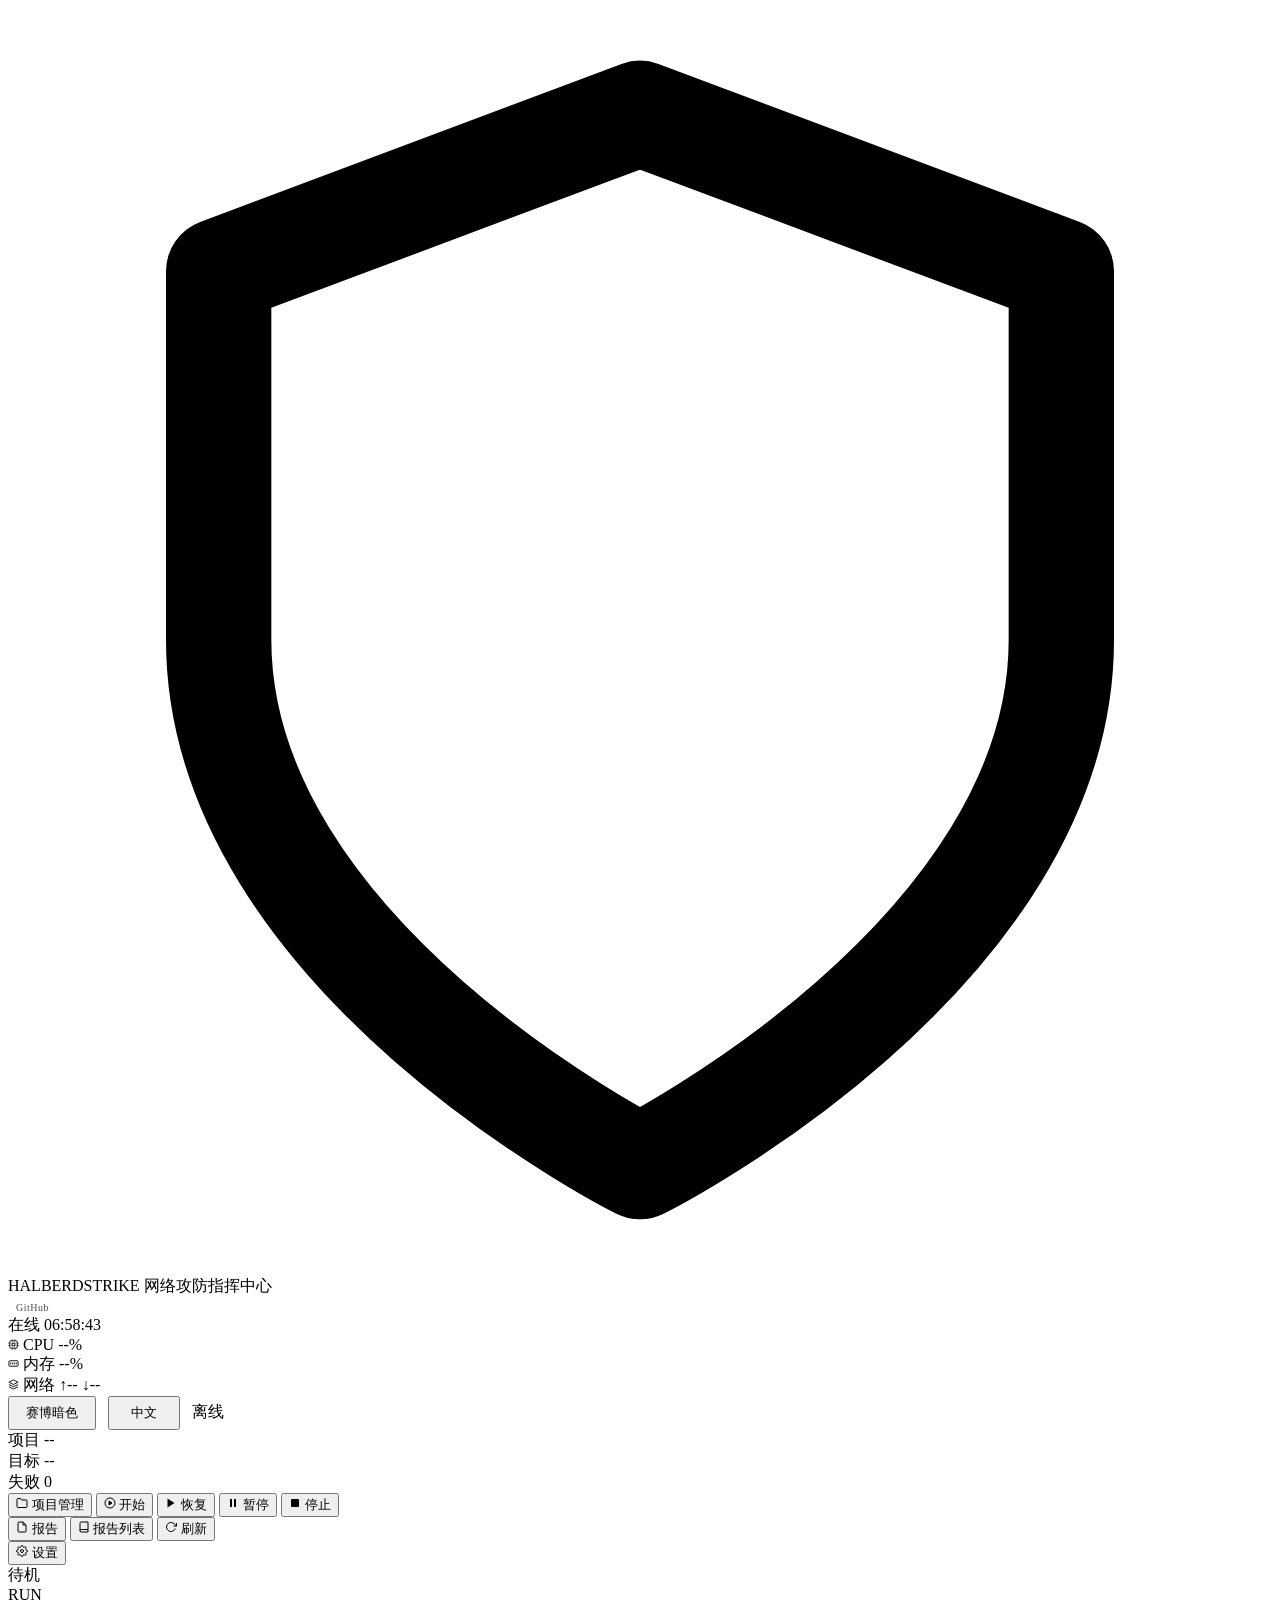
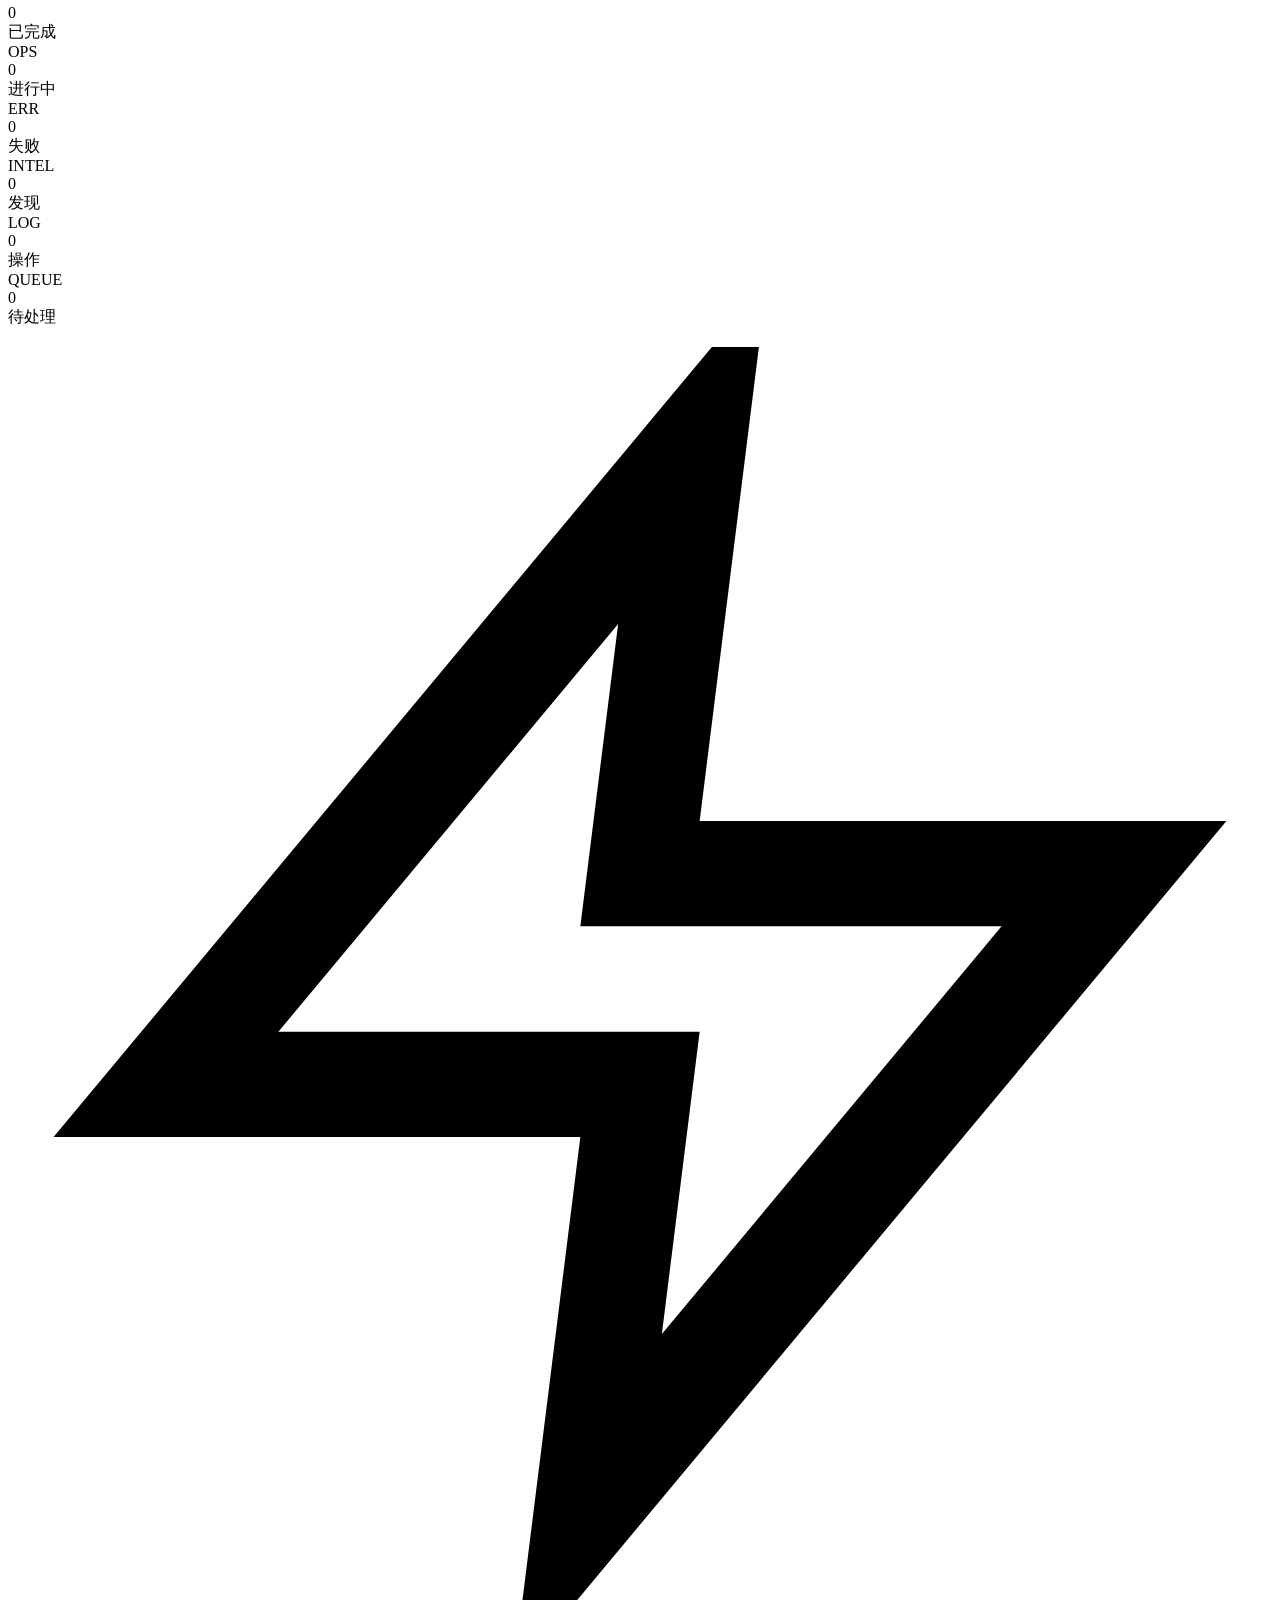
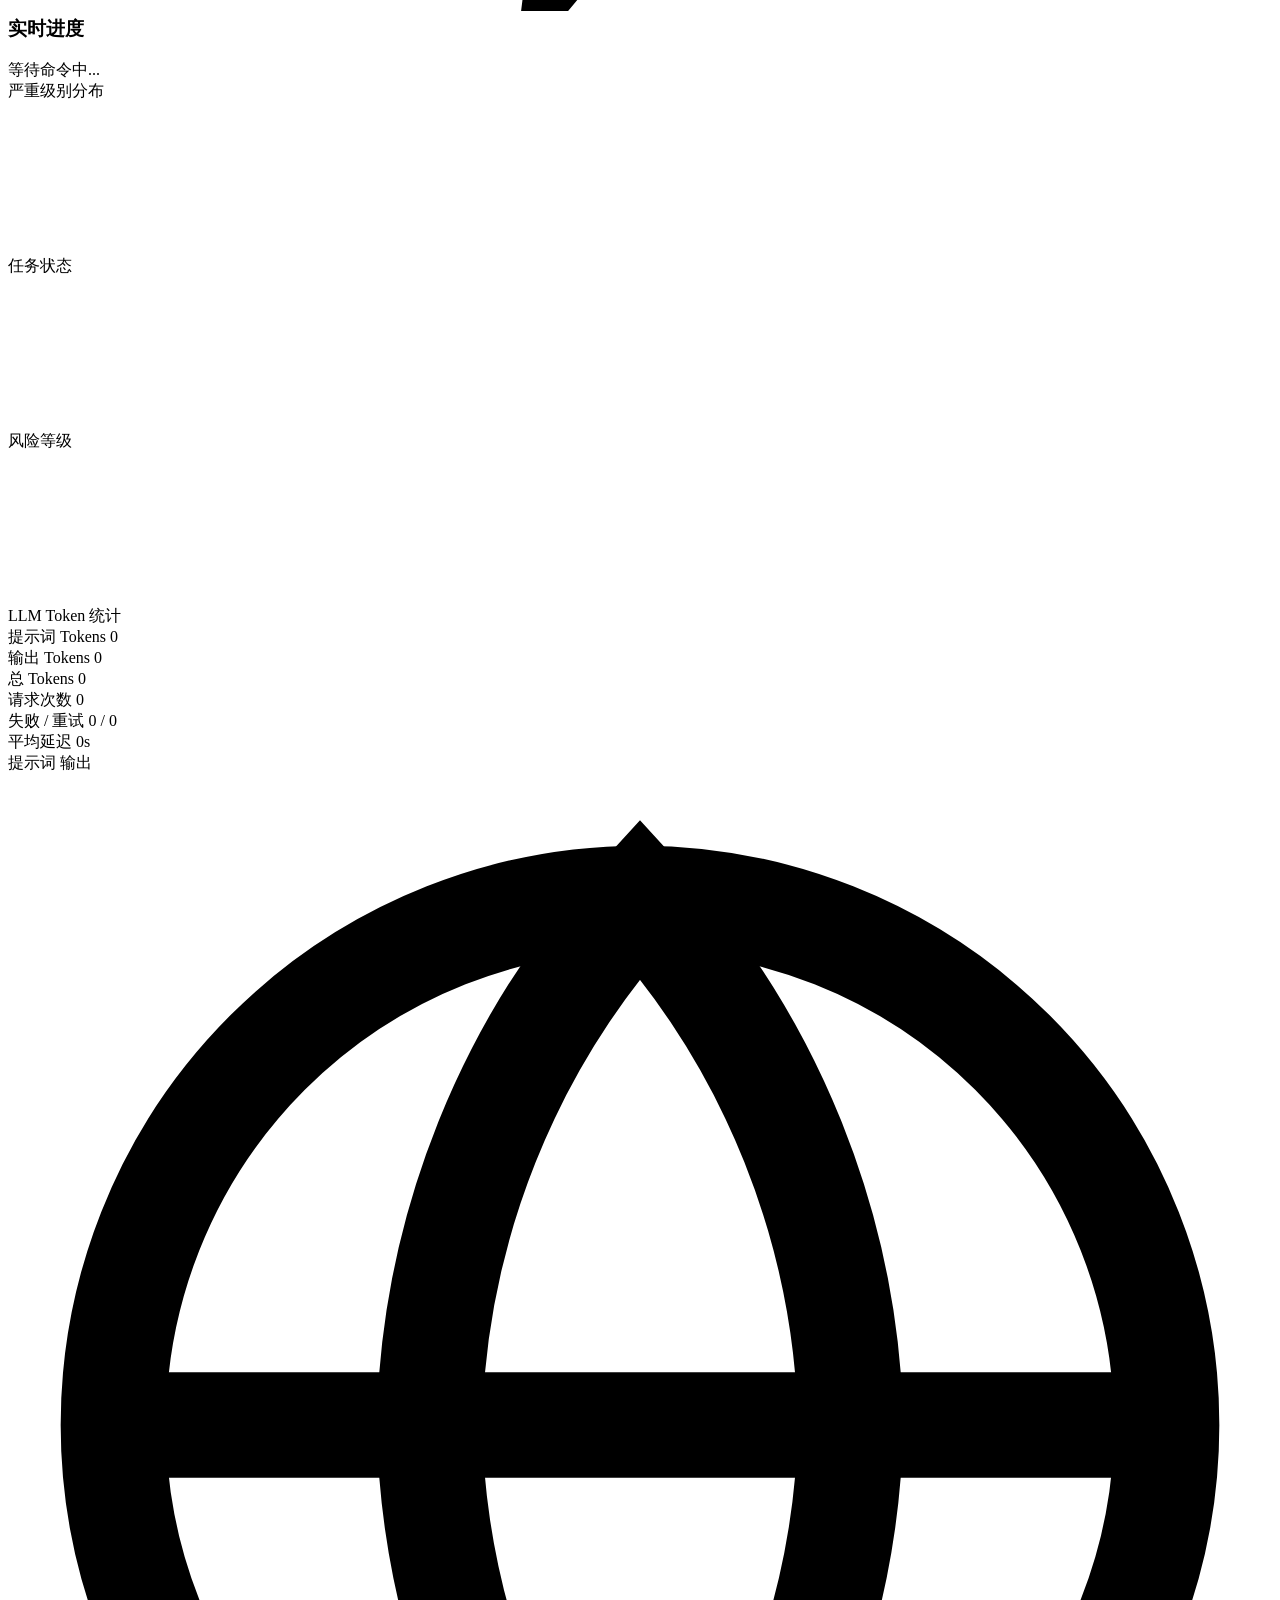
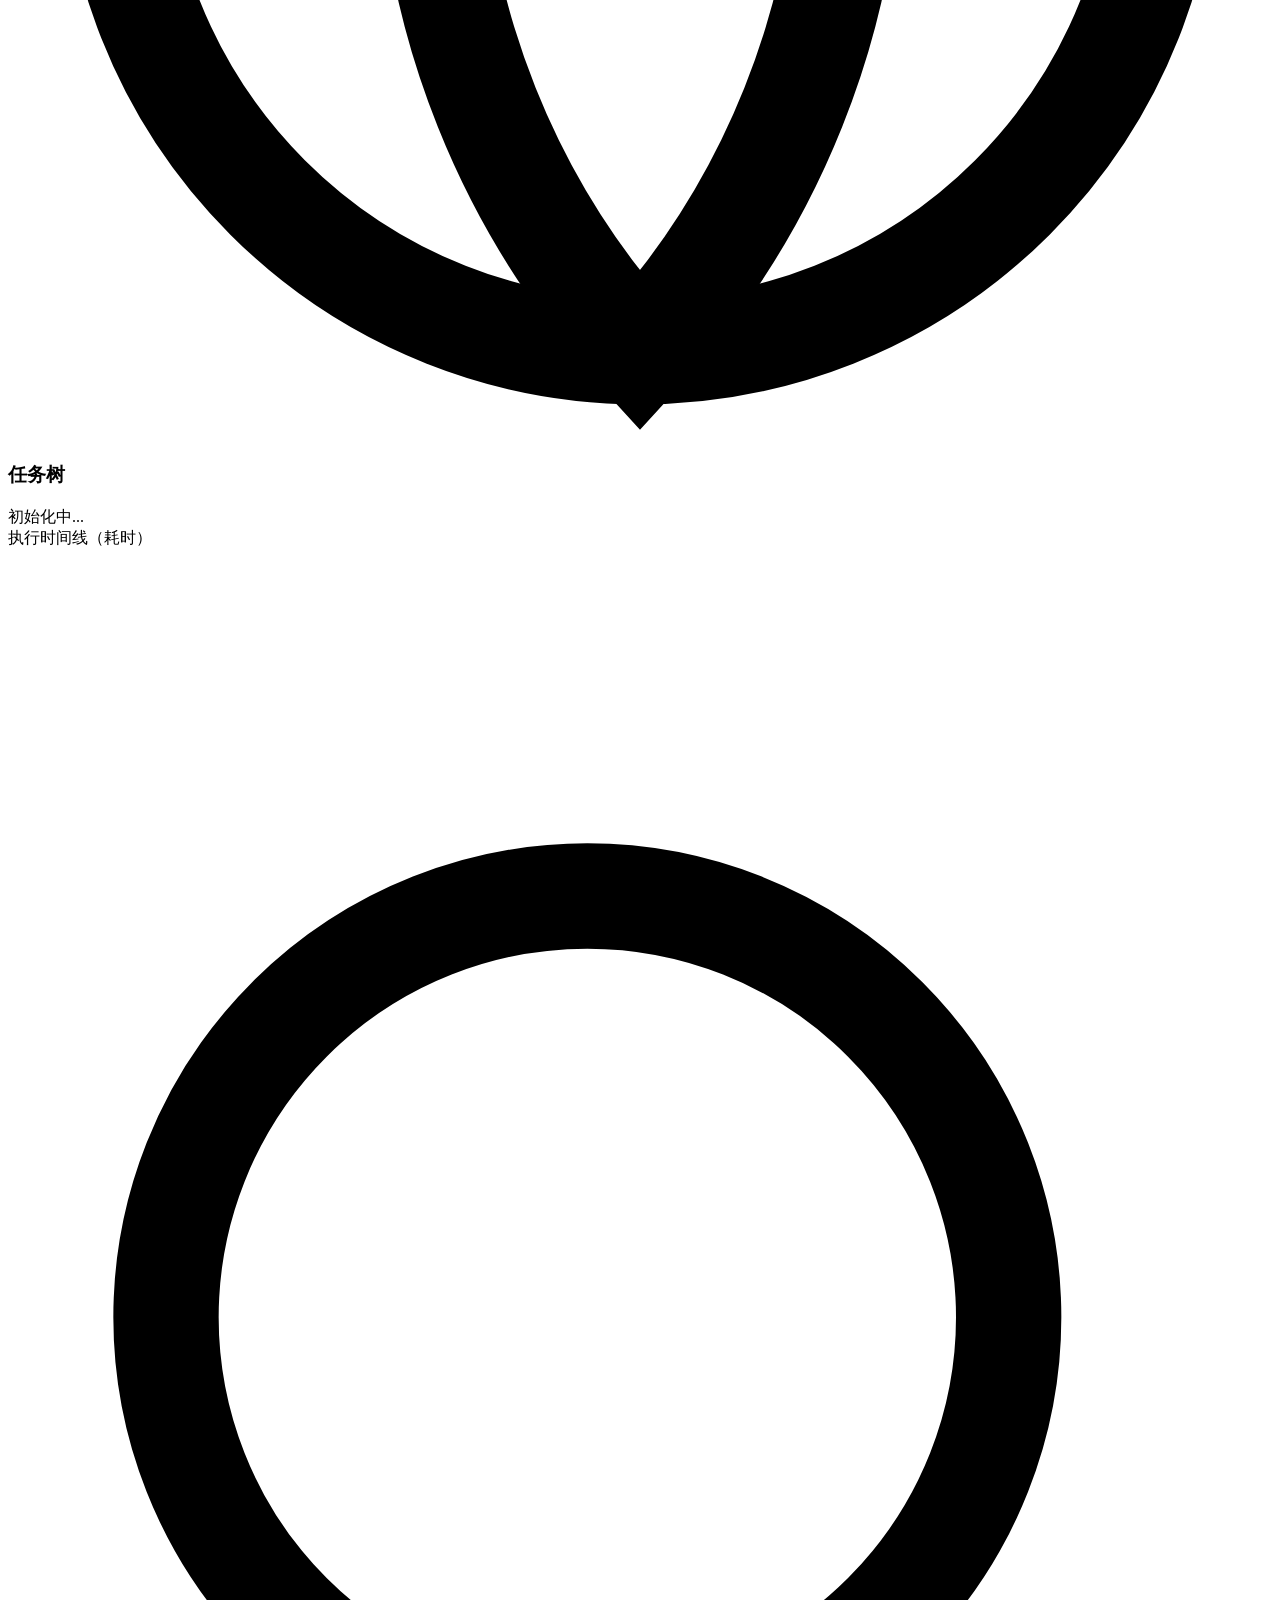
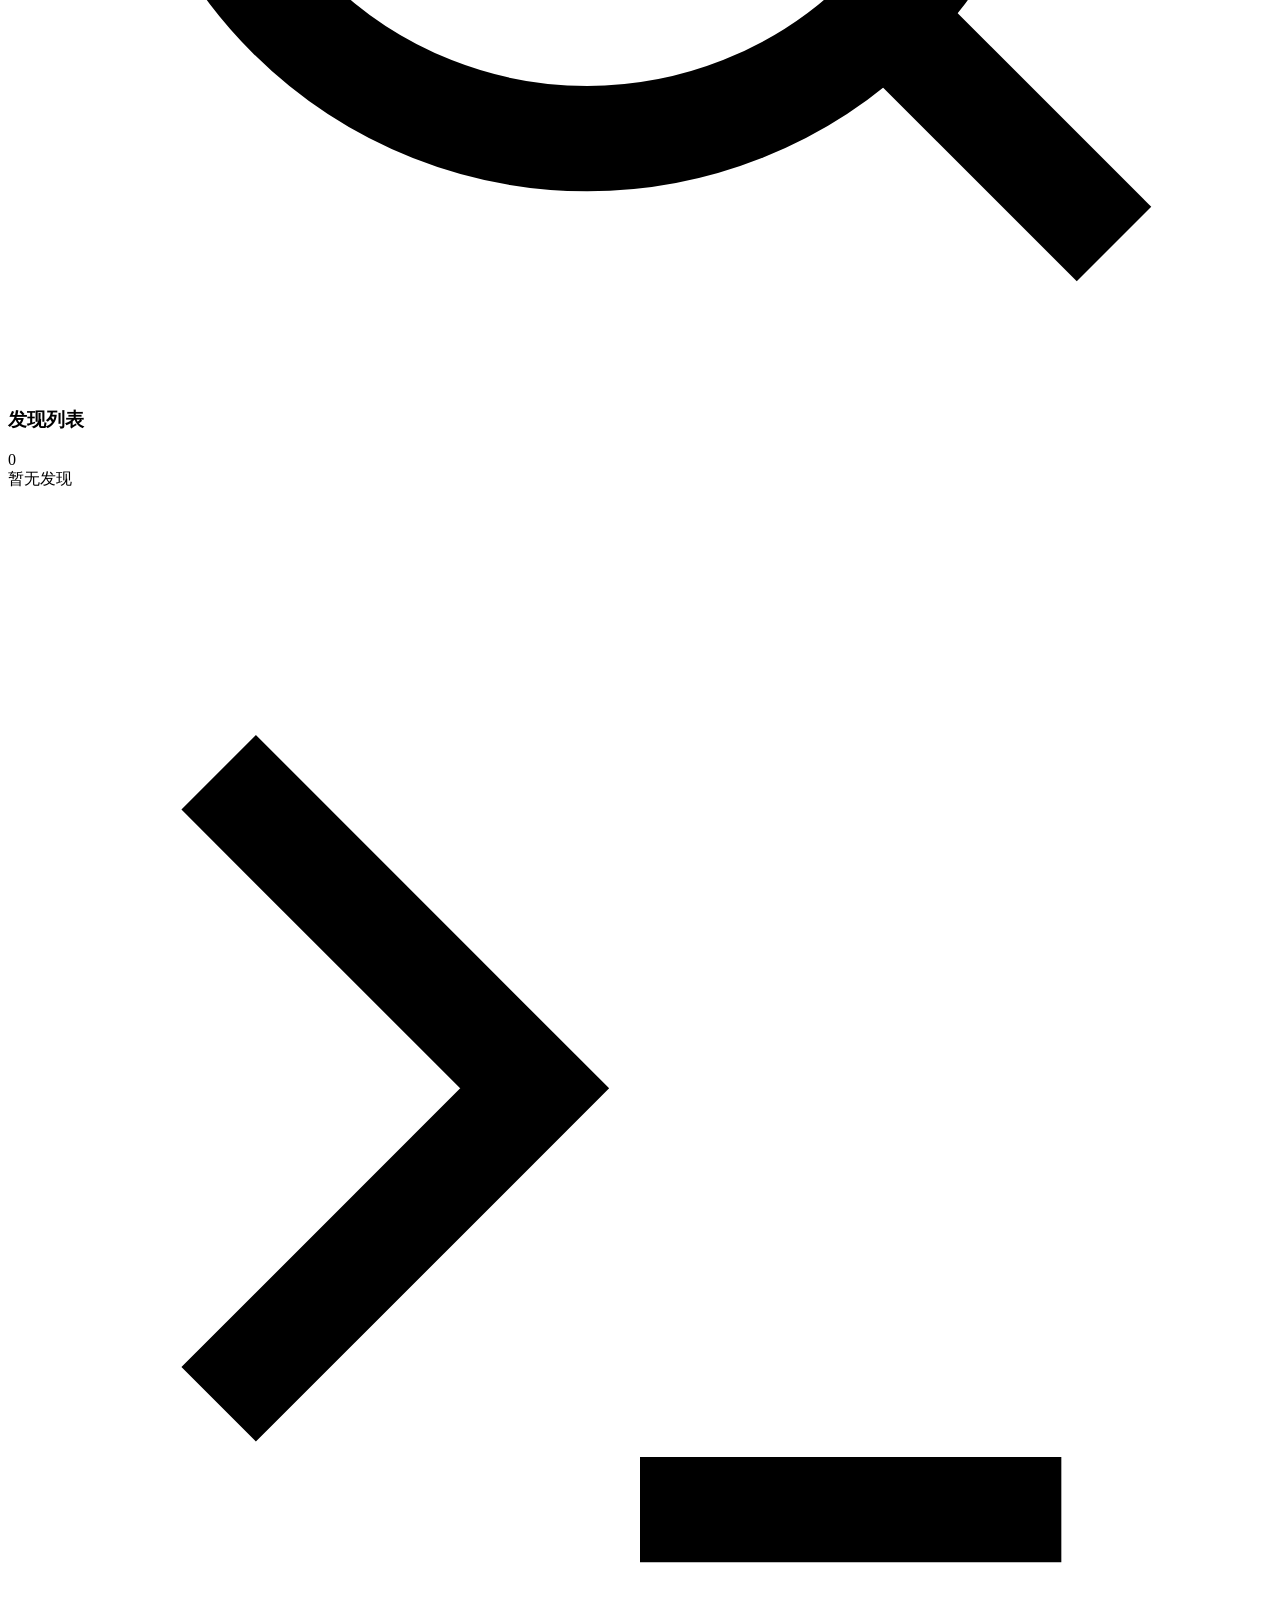
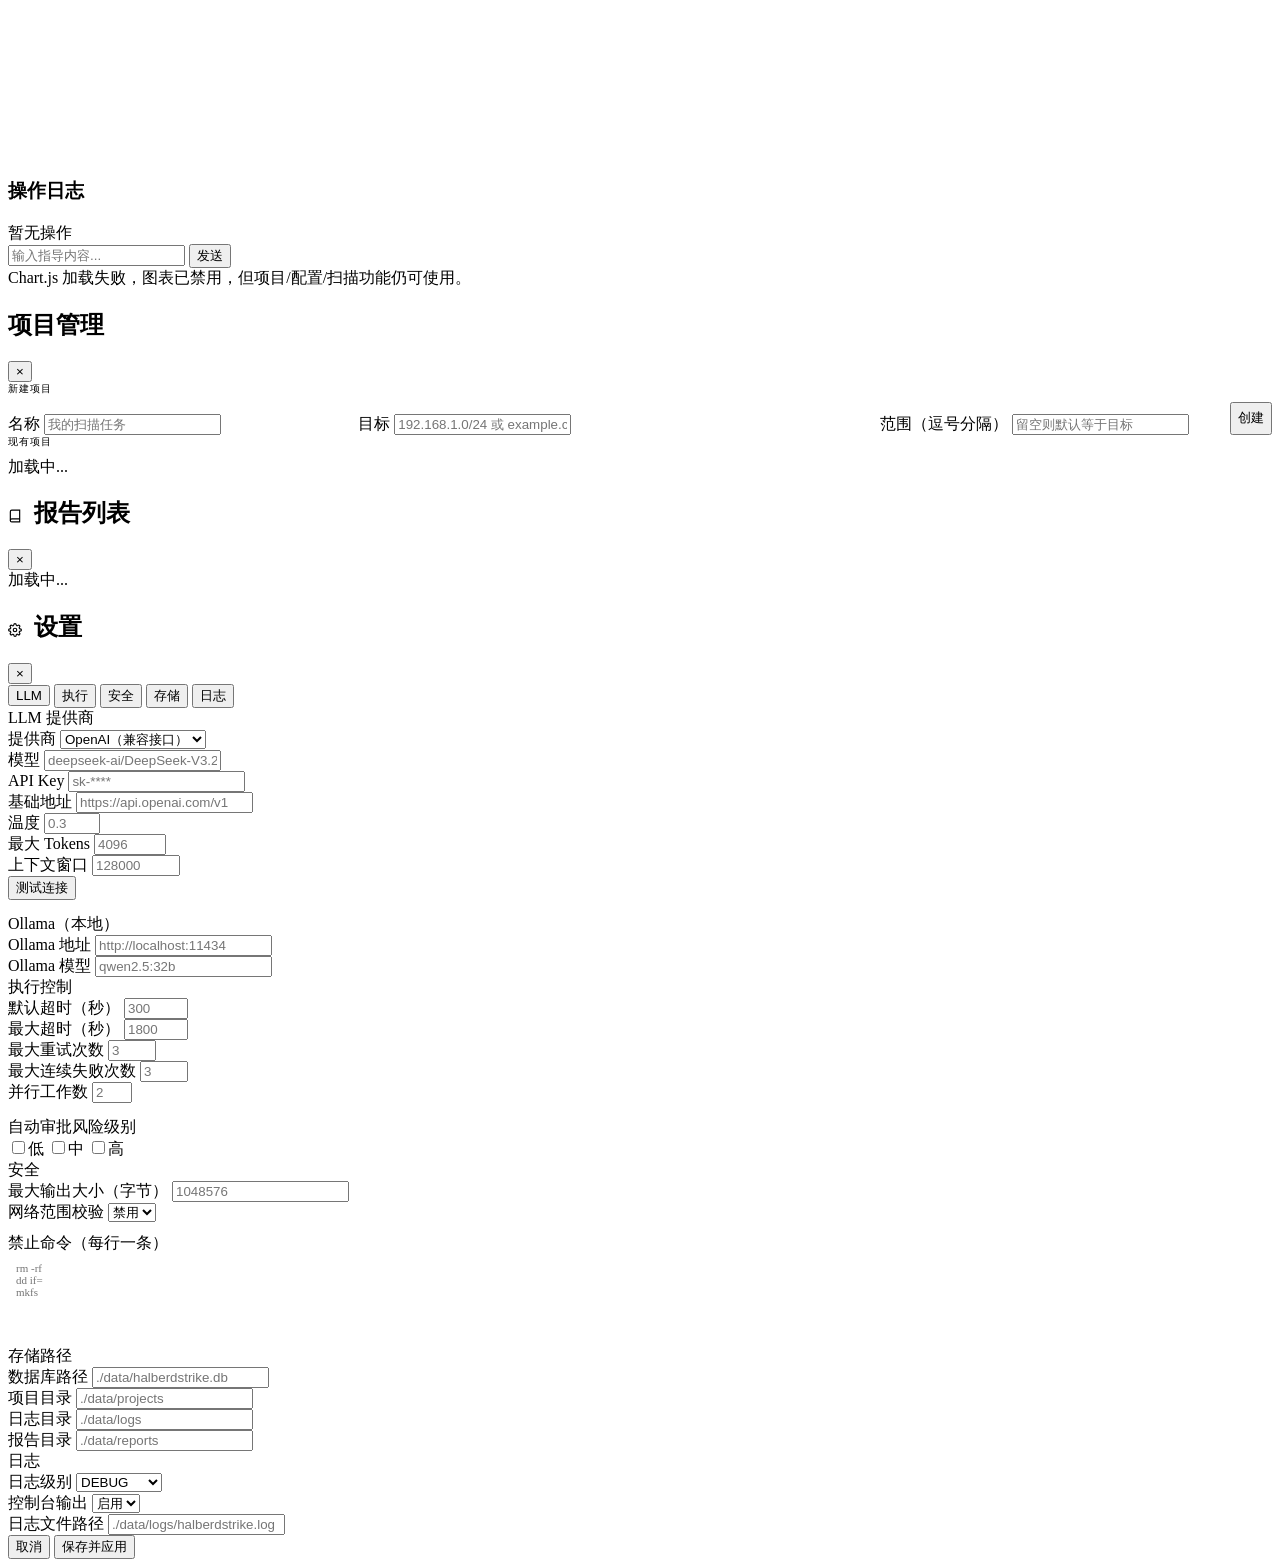
==== src/web/templates/index.html @ f138f704 "Initial commit: HalberdStrike - LLM-powered automated penetration testing system" ====
<!DOCTYPE html>
<html lang="zh-CN">
<head>
    <meta charset="UTF-8">
    <meta name="viewport" content="width=device-width, initial-scale=1.0, maximum-scale=1.0, user-scalable=no">
    <title>HalberdStrike 控制台</title>
    <script>
        document.documentElement.lang = 'zh-CN';
        document.title = 'HalberdStrike 控制台';
    </script>
    <link rel="preconnect" href="https://fonts.googleapis.com">
    <link href="https://fonts.googleapis.com/css2?family=IBM+Plex+Sans:wght@300;400;500;600;700&family=JetBrains+Mono:wght@400;500;600;700&display=swap" rel="stylesheet">
    <link rel="stylesheet" href="/static/style.css">
    <script src="/static/chart.umd.min.js"></script>
</head>
<body data-lang="zh" data-bg-mode="cyber">

<!-- ── 顶部导航 ── -->
<nav class="navbar">
    <div class="navbar-brand">
        <svg viewBox="0 0 24 24" fill="none" stroke="currentColor" stroke-width="2" stroke-linecap="round" stroke-linejoin="round"><path d="M12 22s8-4 8-10V5l-8-3-8 3v7c0 6 8 10 8 10z"/></svg>
        <div class="brand-stack">
            <span id="brandTitle">HALBERDSTRIKE</span>
            <span class="brand-subtitle" data-i18n-zh="网络攻防指挥中心" data-i18n-en="OFFENSIVE SECURITY COMMAND">网络攻防指挥中心</span>
        </div>
        <a href="https://github.com" target="_blank" rel="noopener" style="color:var(--accent-cyan);font-size:10px;margin-left:8px;opacity:0.7;text-decoration:none;letter-spacing:0.5px;" onmouseover="this.style.opacity='1'" onmouseout="this.style.opacity='0.7'">GitHub</a>
    </div>
    <div class="navbar-center">
        <span class="nav-chip nav-chip-live" data-i18n-zh="在线" data-i18n-en="LIVE">在线</span>
        <span id="navTime">--:--:--</span>
    </div>
    <div class="navbar-monitor">
        <div class="sys-stat" title="CPU Usage" data-i18n-title-zh="CPU 使用率" data-i18n-title-en="CPU Usage">
            <svg width="11" height="11" viewBox="0 0 24 24" fill="none" stroke="currentColor" stroke-width="2"><rect x="4" y="4" width="16" height="16" rx="2"/><rect x="9" y="9" width="6" height="6"/><line x1="9" y1="1" x2="9" y2="4"/><line x1="15" y1="1" x2="15" y2="4"/><line x1="9" y1="20" x2="9" y2="23"/><line x1="15" y1="20" x2="15" y2="23"/><line x1="20" y1="9" x2="23" y2="9"/><line x1="20" y1="14" x2="23" y2="14"/><line x1="1" y1="9" x2="4" y2="9"/><line x1="1" y1="14" x2="4" y2="14"/></svg>
            <span class="sys-label" data-i18n-zh="CPU" data-i18n-en="CPU">CPU</span>
            <span id="sysCpu" class="sys-val">--%</span>
            <div class="sys-bar"><div id="sysCpuBar" class="sys-bar-fill cpu-bar"></div></div>
        </div>
        <div class="sys-stat" title="Memory Usage" data-i18n-title-zh="内存使用率" data-i18n-title-en="Memory Usage">
            <svg width="11" height="11" viewBox="0 0 24 24" fill="none" stroke="currentColor" stroke-width="2"><rect x="2" y="6" width="20" height="12" rx="2"/><line x1="6" y1="10" x2="6" y2="14"/><line x1="10" y1="10" x2="10" y2="14"/><line x1="14" y1="10" x2="14" y2="14"/><line x1="18" y1="10" x2="18" y2="14"/></svg>
            <span class="sys-label" data-i18n-zh="内存" data-i18n-en="MEM">内存</span>
            <span id="sysMem" class="sys-val">--% <small id="sysMemDetail"></small></span>
            <div class="sys-bar"><div id="sysMemBar" class="sys-bar-fill mem-bar"></div></div>
        </div>
        <div class="sys-stat" title="Network I/O" data-i18n-title-zh="网络 I/O" data-i18n-title-en="Network I/O">
            <svg width="11" height="11" viewBox="0 0 24 24" fill="none" stroke="currentColor" stroke-width="2"><path d="M12 2L2 7l10 5 10-5-10-5z"/><path d="M2 17l10 5 10-5"/><path d="M2 12l10 5 10-5"/></svg>
            <span class="sys-label" data-i18n-zh="网络" data-i18n-en="NET">网络</span>
            <span id="sysNet" class="sys-val">↑--  ↓--</span>
        </div>
    </div>
    <div class="navbar-status">
        <button type="button" class="btn" id="bgModeBtn" onclick="cycleBgMode()" style="margin-right:8px;padding:6px 10px;min-width:88px" title="切换背景主题" data-i18n-title-zh="切换背景主题" data-i18n-title-en="Background theme">背景</button>
        <button class="btn" id="langToggleBtn" onclick="toggleLanguage()" style="margin-right:8px;padding:6px 10px;min-width:72px">中文</button>
        <span id="statusBadge" class="status-badge stopped">OFFLINE</span>
        <div id="connectionDot" class="connection-dot disconnected" title="SSE 连接" data-i18n-title-zh="SSE 连接" data-i18n-title-en="SSE"></div>
    </div>
</nav>

<!-- ── 主内容区 ── -->
<div class="main-content">
    <!-- 控制栏 -->
    <div class="control-bar">
        <div class="hud-corner hud-corner-tl"></div>
        <div class="hud-corner hud-corner-tr"></div>
        <div class="hud-corner hud-corner-bl"></div>
        <div class="hud-corner hud-corner-br"></div>
        <div class="control-scanline"></div>
        <div class="project-info">
            <div><span class="label" data-i18n-zh="项目 " data-i18n-en="Project ">项目 </span><span class="value" id="projectName">--</span></div>
            <div><span class="label" data-i18n-zh="目标 " data-i18n-en="Target ">目标 </span><span class="value" id="projectTarget">--</span></div>
            <div><span class="label" data-i18n-zh="失败 " data-i18n-en="Failures ">失败 </span><span class="value" id="failureCount" style="color:var(--accent-red)">0</span></div>
        </div>
        <div class="control-buttons">
            <!-- projects: 项目管理 -->
            <button class="btn" onclick="openProjectsModal()">
                <svg width="12" height="12" viewBox="0 0 24 24" fill="none" stroke="currentColor" stroke-width="2"><path d="M22 19a2 2 0 0 1-2 2H4a2 2 0 0 1-2-2V5a2 2 0 0 1 2-2h5l2 3h9a2 2 0 0 1 2 2z"/></svg>
                <span data-i18n-zh="项目管理" data-i18n-en="Projects">项目管理</span>
            </button>
            <!-- start: 开始渗透测试 -->
            <button class="btn btn-cyan" onclick="startCurrentScan()">
                <svg width="12" height="12" viewBox="0 0 24 24" fill="none" stroke="currentColor" stroke-width="2"><circle cx="12" cy="12" r="10"/><polygon points="10 8 16 12 10 16 10 8" fill="currentColor"/></svg>
                <span data-i18n-zh="开始" data-i18n-en="Start">开始</span>
            </button>
            <!-- resume: 恢复执行 -->
            <button class="btn btn-green" onclick="control('resume')">
                <svg width="12" height="12" viewBox="0 0 24 24" fill="currentColor"><polygon points="5 3 19 12 5 21 5 3"/></svg>
                <span data-i18n-zh="恢复" data-i18n-en="Resume">恢复</span>
            </button>
            <!-- pause: 暂停执行 -->
            <button class="btn btn-yellow" onclick="control('pause')">
                <svg width="12" height="12" viewBox="0 0 24 24" fill="currentColor"><rect x="6" y="4" width="4" height="16"/><rect x="14" y="4" width="4" height="16"/></svg>
                <span data-i18n-zh="暂停" data-i18n-en="Pause">暂停</span>
            </button>
            <!-- stop: 停止执行 -->
            <button class="btn btn-red" onclick="control('stop')">
                <svg width="12" height="12" viewBox="0 0 24 24" fill="currentColor"><rect x="4" y="4" width="16" height="16" rx="2"/></svg>
                <span data-i18n-zh="停止" data-i18n-en="Stop">停止</span>
            </button>
            <div class="control-sep"></div>
            <!-- report: 生成报告 -->
            <button class="btn" id="btnGenReport" onclick="generateCurrentReport()">
                <svg width="12" height="12" viewBox="0 0 24 24" fill="none" stroke="currentColor" stroke-width="2"><path d="M14 2H6a2 2 0 0 0-2 2v16a2 2 0 0 0 2 2h12a2 2 0 0 0 2-2V8z"/><polyline points="14 2 14 8 20 8"/></svg>
                <span id="btnGenReportText" data-i18n-zh="报告" data-i18n-en="REPORT">报告</span>
            </button>
            <!-- reports: 查看所有报告 -->
            <button class="btn" onclick="openReportsModal()">
                <svg width="12" height="12" viewBox="0 0 24 24" fill="none" stroke="currentColor" stroke-width="2"><path d="M4 19.5A2.5 2.5 0 0 1 6.5 17H20"/><path d="M6.5 2H20v20H6.5A2.5 2.5 0 0 1 4 19.5v-15A2.5 2.5 0 0 1 6.5 2z"/></svg>
                <span data-i18n-zh="报告列表" data-i18n-en="Reports">报告列表</span>
            </button>
            <!-- tree: 刷新任务树 -->
            <button class="btn" onclick="refreshAll()">
                <svg width="12" height="12" viewBox="0 0 24 24" fill="none" stroke="currentColor" stroke-width="2"><polyline points="23 4 23 10 17 10"/><path d="M20.49 15a9 9 0 1 1-2.12-9.36L23 10"/></svg>
                <span data-i18n-zh="刷新" data-i18n-en="Refresh">刷新</span>
            </button>
            <div class="control-sep"></div>
            <!-- settings: 配置管理 -->
            <button class="btn" onclick="openSettingsModal()">
                <svg width="12" height="12" viewBox="0 0 24 24" fill="none" stroke="currentColor" stroke-width="2"><circle cx="12" cy="12" r="3"/><path d="M19.4 15a1.65 1.65 0 0 0 .33 1.82l.06.06a2 2 0 0 1-2.83 2.83l-.06-.06a1.65 1.65 0 0 0-1.82-.33 1.65 1.65 0 0 0-1 1.51V21a2 2 0 0 1-4 0v-.09A1.65 1.65 0 0 0 9 19.4a1.65 1.65 0 0 0-1.82.33l-.06.06a2 2 0 0 1-2.83-2.83l.06-.06A1.65 1.65 0 0 0 4.68 15a1.65 1.65 0 0 0-1.51-1H3a2 2 0 0 1 0-4h.09A1.65 1.65 0 0 0 4.6 9a1.65 1.65 0 0 0-.33-1.82l-.06-.06a2 2 0 0 1 2.83-2.83l.06.06A1.65 1.65 0 0 0 9 4.68a1.65 1.65 0 0 0 1-1.51V3a2 2 0 0 1 4 0v.09a1.65 1.65 0 0 0 1 1.51 1.65 1.65 0 0 0 1.82-.33l.06-.06a2 2 0 0 1 2.83 2.83l-.06.06A1.65 1.65 0 0 0 19.4 9a1.65 1.65 0 0 0 1.51 1H21a2 2 0 0 1 0 4h-.09a1.65 1.65 0 0 0-1.51 1z"/></svg>
                <span data-i18n-zh="设置" data-i18n-en="Settings">设置</span>
            </button>
        </div>
    </div>

    <!-- 主任务进度（LLM 阶段 + 迭代 + 子进程进度） -->
    <div class="run-progress-strip" id="runProgressStrip">
        <div class="run-progress-inner">
            <span class="run-pulse" id="runPulse" aria-hidden="true"></span>
            <div class="run-progress-text">
                <span class="run-phase" id="runPhaseLabel">—</span>
                <span class="run-detail" id="runDetailText"></span>
            </div>
            <div class="run-iter-wrap" title="" id="runIterWrap">
                <div class="run-iter-bar"><div class="run-iter-fill" id="runIterFill"></div></div>
                <span class="run-iter-label" id="runIterLabel"></span>
            </div>
        </div>
    </div>

    <!-- 统计卡片行 -->
    <div class="stats-row">
        <div class="stat-card green"><div class="stat-kicker">RUN</div><div class="stat-value green" id="statCompleted">0</div><div class="stat-label" data-i18n-zh="已完成" data-i18n-en="Completed">已完成</div></div>
        <div class="stat-card yellow"><div class="stat-kicker">OPS</div><div class="stat-value yellow" id="statRunning">0</div><div class="stat-label" data-i18n-zh="进行中" data-i18n-en="In Progress">进行中</div></div>
        <div class="stat-card red"><div class="stat-kicker">ERR</div><div class="stat-value red" id="statFailed">0</div><div class="stat-label" data-i18n-zh="失败" data-i18n-en="Failed">失败</div></div>
        <div class="stat-card blue"><div class="stat-kicker">INTEL</div><div class="stat-value blue" id="statFindings">0</div><div class="stat-label" data-i18n-zh="发现" data-i18n-en="Findings">发现</div></div>
        <div class="stat-card purple"><div class="stat-kicker">LOG</div><div class="stat-value purple" id="statLogs">0</div><div class="stat-label" data-i18n-zh="操作" data-i18n-en="Actions">操作</div></div>
        <div class="stat-card cyan"><div class="stat-kicker">QUEUE</div><div class="stat-value cyan" id="statPending">0</div><div class="stat-label" data-i18n-zh="待处理" data-i18n-en="Pending">待处理</div></div>
    </div>

    <section class="ops-column left-column">
        <!-- 实时进度 -->
        <div class="card mission-card">
            <div class="card-header">
                <h3>
                    <svg viewBox="0 0 24 24" fill="none" stroke="currentColor" stroke-width="2"><polygon points="13 2 3 14 12 14 11 22 21 10 12 10 13 2"/></svg>
                    <span data-i18n-zh="实时进度" data-i18n-en="Live Progress">实时进度</span>
                </h3>
            </div>
            <div class="card-body" id="progressList">
                <div class="empty-state">等待命令中...</div>
            </div>
        </div>

        <!-- 图表网格 -->
        <div class="charts-grid intel-grid">
            <div class="chart-wrap">
                <div class="chart-title" data-i18n-zh="严重级别分布" data-i18n-en="Severity Distribution">严重级别分布</div>
                <div class="chart-canvas-wrap"><canvas id="chartSeverity"></canvas></div>
            </div>
            <div class="chart-wrap">
                <div class="chart-title" data-i18n-zh="任务状态" data-i18n-en="Task Status">任务状态</div>
                <div class="chart-canvas-wrap"><canvas id="chartTaskStatus"></canvas></div>
            </div>
            <div class="chart-wrap">
                <div class="chart-title" data-i18n-zh="风险等级" data-i18n-en="Risk Level">风险等级</div>
                <div class="chart-canvas-wrap"><canvas id="chartRisk"></canvas></div>
            </div>
            <div class="chart-wrap">
                <div class="chart-title" data-i18n-zh="LLM Token 统计" data-i18n-en="LLM Token Stats">LLM Token 统计</div>
                <div class="token-stats-panel" id="tokenStatsPanel">
                    <div class="token-stat-row">
                        <span class="ts-label" data-i18n-zh="提示词 Tokens" data-i18n-en="Prompt Tokens">提示词 Tokens</span>
                        <span class="ts-value" id="tsPrompt">0</span>
                    </div>
                    <div class="token-stat-row">
                        <span class="ts-label" data-i18n-zh="输出 Tokens" data-i18n-en="Completion Tokens">输出 Tokens</span>
                        <span class="ts-value" id="tsCompletion">0</span>
                    </div>
                    <div class="token-stat-row accent">
                        <span class="ts-label" data-i18n-zh="总 Tokens" data-i18n-en="Total Tokens">总 Tokens</span>
                        <span class="ts-value" id="tsTotal">0</span>
                    </div>
                    <div class="token-stat-row">
                        <span class="ts-label" data-i18n-zh="请求次数" data-i18n-en="Requests">请求次数</span>
                        <span class="ts-value" id="tsRequests">0</span>
                    </div>
                    <div class="token-stat-row warn">
                        <span class="ts-label" data-i18n-zh="失败 / 重试" data-i18n-en="Failed / Retries">失败 / 重试</span>
                        <span class="ts-value"><span id="tsFailed">0</span> / <span id="tsRetries">0</span></span>
                    </div>
                    <div class="token-stat-row">
                        <span class="ts-label" data-i18n-zh="平均延迟" data-i18n-en="Avg Latency">平均延迟</span>
                        <span class="ts-value" id="tsLatency">0s</span>
                    </div>
                    <div class="token-stat-bar-wrap">
                        <div class="token-stat-bar">
                            <div class="tsb-prompt" id="tsbPrompt" style="width:50%"></div>
                            <div class="tsb-completion" id="tsbCompletion" style="width:50%"></div>
                        </div>
                        <div class="tsb-legend">
                            <span class="tsb-leg-item" data-i18n-zh="提示词" data-i18n-en="Prompt"><i style="background:var(--accent-cyan)"></i>提示词</span>
                            <span class="tsb-leg-item" data-i18n-zh="输出" data-i18n-en="Completion"><i style="background:var(--accent-green)"></i>输出</span>
                        </div>
                    </div>
                </div>
            </div>
        </div>
    </section>

    <section class="ops-column center-column">
        <!-- PTT 任务树 -->
        <div class="card tree-card">
            <div class="card-header">
                <h3>
                    <svg viewBox="0 0 24 24" fill="none" stroke="currentColor" stroke-width="2"><circle cx="12" cy="12" r="10"/><line x1="2" y1="12" x2="22" y2="12"/><path d="M12 2a15.3 15.3 0 0 1 4 10 15.3 15.3 0 0 1-4 10 15.3 15.3 0 0 1-4-10 15.3 15.3 0 0 1 4-10z"/></svg>
                    <span data-i18n-zh="任务树" data-i18n-en="Task Tree">任务树</span>
                </h3>
            </div>
            <div class="card-body tree-root" id="treeContainer">
                <div class="empty-state">初始化中...</div>
            </div>
        </div>

        <!-- 执行时间线图表 -->
        <div class="chart-wrap timeline-card">
            <div class="chart-title" data-i18n-zh="执行时间线（耗时）" data-i18n-en="Execution Timeline (Duration)">执行时间线（耗时）</div>
            <div class="chart-canvas-wrap" style="height:170px"><canvas id="chartTimeline"></canvas></div>
        </div>
    </section>

    <section class="ops-column right-column">
        <!-- 发现 -->
        <div class="card findings-card">
            <div class="card-header">
                <h3>
                    <svg viewBox="0 0 24 24" fill="none" stroke="currentColor" stroke-width="2"><circle cx="11" cy="11" r="8"/><line x1="21" y1="21" x2="16.65" y2="16.65"/></svg>
                    <span data-i18n-zh="发现列表" data-i18n-en="Findings">发现列表</span>
                </h3>
                <span class="badge" id="findingsCount">0</span>
            </div>
            <div class="card-body" id="findingsList">
                <div class="empty-state">暂无发现</div>
            </div>
        </div>

        <!-- 操作日志 -->
        <div class="card logs-card">
            <div class="card-header">
                <h3>
                    <svg viewBox="0 0 24 24" fill="none" stroke="currentColor" stroke-width="2"><polyline points="4 17 10 11 4 5"/><line x1="12" y1="19" x2="20" y2="19"/></svg>
                    <span data-i18n-zh="操作日志" data-i18n-en="Action Log">操作日志</span>
                </h3>
            </div>
            <div class="card-body" id="logsList">
                <div class="empty-state">暂无操作</div>
            </div>
        </div>

        <!-- 指导输入 -->
        <div class="card command-card">
            <div class="guide-input-wrap">
                <input type="text" id="guideInput" placeholder="输入指导内容..." data-i18n-placeholder-zh="输入指导内容..." data-i18n-placeholder-en="Enter guidance..." onkeydown="if(event.key==='Enter')sendGuide()">
                <button class="btn" onclick="sendGuide()"><span data-i18n-zh="发送" data-i18n-en="Send">发送</span></button>
            </div>
        </div>
    </section>
</div>

<!-- Toast 通知容器 -->
<div class="toast-container" id="toastContainer"></div>

<!-- 项目管理模态框 -->
<div class="modal-overlay" id="projectsModal">
    <div class="modal">
        <div class="modal-header">
            <h2 data-i18n-zh="项目管理" data-i18n-en="Project Manager">项目管理</h2>
            <button class="modal-close" onclick="closeProjectsModal()">&times;</button>
        </div>
        <div class="modal-body">
            <!-- 新建项目表单 -->
            <div style="margin-bottom:6px;font-family:var(--font-mono);font-size:10px;color:var(--text-dim);text-transform:uppercase;letter-spacing:1px" data-i18n-zh="新建项目" data-i18n-en="Create New Project">新建项目</div>
            <div style="display:flex;gap:8px;align-items:flex-end;flex-wrap:wrap">
                <div class="form-group" style="flex:1;min-width:140px;margin-bottom:0">
                    <label data-i18n-zh="名称" data-i18n-en="Name">名称</label>
                    <input type="text" id="newProjName" placeholder="我的扫描任务" data-i18n-placeholder-zh="我的扫描任务" data-i18n-placeholder-en="my-scan">
                </div>
                <div class="form-group" style="flex:1.5;min-width:180px;margin-bottom:0">
                    <label data-i18n-zh="目标" data-i18n-en="Target">目标</label>
                    <input type="text" id="newProjTarget" placeholder="192.168.1.0/24 或 example.com" data-i18n-placeholder-zh="192.168.1.0/24 或 example.com" data-i18n-placeholder-en="192.168.1.0/24 or example.com">
                </div>
                <div class="form-group" style="flex:1;min-width:140px;margin-bottom:0">
                    <label data-i18n-zh="范围（逗号分隔）" data-i18n-en="Scope (comma separated)">范围（逗号分隔）</label>
                    <input type="text" id="newProjScope" placeholder="留空则默认等于目标" data-i18n-placeholder-zh="留空则默认等于目标" data-i18n-placeholder-en="Leave empty to default to target">
                </div>
                <button class="btn btn-green" onclick="createProject()" style="height:33px;margin-bottom:0"><span data-i18n-zh="创建" data-i18n-en="Create">创建</span></button>
            </div>

            <div class="modal-divider"></div>

            <!-- 项目列表 -->
            <div style="font-family:var(--font-mono);font-size:10px;color:var(--text-dim);text-transform:uppercase;letter-spacing:1px;margin-bottom:8px" data-i18n-zh="现有项目" data-i18n-en="Existing Projects">现有项目</div>
            <div id="projectTableWrap">
                <div class="empty-state" data-i18n-zh="加载中..." data-i18n-en="Loading...">加载中...</div>
            </div>
        </div>
    </div>
</div>

<!-- 报告列表模态框 -->
<div class="modal-overlay" id="reportsModal">
    <div class="modal" style="max-width:720px;max-height:80vh">
        <div class="modal-header">
            <h2>
                <svg width="14" height="14" viewBox="0 0 24 24" fill="none" stroke="currentColor" stroke-width="2" style="vertical-align:-2px;margin-right:6px"><path d="M4 19.5A2.5 2.5 0 0 1 6.5 17H20"/><path d="M6.5 2H20v20H6.5A2.5 2.5 0 0 1 4 19.5v-15A2.5 2.5 0 0 1 6.5 2z"/></svg>
                <span data-i18n-zh="报告列表" data-i18n-en="Reports">报告列表</span>
            </h2>
            <button class="modal-close" onclick="closeReportsModal()">&times;</button>
        </div>
        <div class="modal-body" style="overflow-y:auto">
            <div id="reportsListWrap">
                <div class="empty-state" data-i18n-zh="加载中..." data-i18n-en="Loading...">加载中...</div>
            </div>
        </div>
    </div>
</div>

<!-- 设置管理模态框 -->
<div class="modal-overlay" id="settingsModal">
    <div class="modal" style="max-width:680px;max-height:85vh">
        <div class="modal-header">
            <h2>
                <svg width="14" height="14" viewBox="0 0 24 24" fill="none" stroke="currentColor" stroke-width="2" style="vertical-align:-2px;margin-right:6px"><circle cx="12" cy="12" r="3"/><path d="M19.4 15a1.65 1.65 0 0 0 .33 1.82l.06.06a2 2 0 0 1-2.83 2.83l-.06-.06a1.65 1.65 0 0 0-1.82-.33 1.65 1.65 0 0 0-1 1.51V21a2 2 0 0 1-4 0v-.09A1.65 1.65 0 0 0 9 19.4a1.65 1.65 0 0 0-1.82.33l-.06.06a2 2 0 0 1-2.83-2.83l.06-.06A1.65 1.65 0 0 0 4.68 15a1.65 1.65 0 0 0-1.51-1H3a2 2 0 0 1 0-4h.09A1.65 1.65 0 0 0 4.6 9a1.65 1.65 0 0 0-.33-1.82l-.06-.06a2 2 0 0 1 2.83-2.83l.06.06A1.65 1.65 0 0 0 9 4.68a1.65 1.65 0 0 0 1-1.51V3a2 2 0 0 1 4 0v.09a1.65 1.65 0 0 0 1 1.51 1.65 1.65 0 0 0 1.82-.33l.06-.06a2 2 0 0 1 2.83 2.83l-.06.06A1.65 1.65 0 0 0 19.4 9a1.65 1.65 0 0 0 1.51 1H21a2 2 0 0 1 0 4h-.09a1.65 1.65 0 0 0-1.51 1z"/></svg>
                <span data-i18n-zh="设置" data-i18n-en="Settings">设置</span>
            </h2>
            <button class="modal-close" onclick="closeSettingsModal()">&times;</button>
        </div>
        <div class="modal-body" style="overflow-y:auto">

            <!-- Tab 导航 -->
            <div class="settings-tabs" id="settingsTabs">
                <button class="settings-tab active" data-tab="llm" data-i18n-zh="LLM" data-i18n-en="LLM">LLM</button>
                <button class="settings-tab" data-tab="execution" data-i18n-zh="执行" data-i18n-en="Execution">执行</button>
                <button class="settings-tab" data-tab="security" data-i18n-zh="安全" data-i18n-en="Security">安全</button>
                <button class="settings-tab" data-tab="storage" data-i18n-zh="存储" data-i18n-en="Storage">存储</button>
                <button class="settings-tab" data-tab="logging" data-i18n-zh="日志" data-i18n-en="Logging">日志</button>
            </div>

            <!-- LLM 配置 -->
            <div class="settings-panel active" id="tab-llm">
                <div class="settings-section-title" data-i18n-zh="LLM 提供商" data-i18n-en="LLM Provider">LLM 提供商</div>
                <div class="settings-grid">
                    <div class="form-group">
                        <label data-i18n-zh="提供商" data-i18n-en="Provider">提供商</label>
                        <select id="cfg_llm_provider">
                            <option value="openai" data-i18n-zh="OpenAI（兼容接口）" data-i18n-en="OpenAI (Compatible)">OpenAI（兼容接口）</option>
                            <option value="ollama" data-i18n-zh="Ollama（本地）" data-i18n-en="Ollama (Local)">Ollama（本地）</option>
                        </select>
                    </div>
                    <div class="form-group">
                        <label data-i18n-zh="模型" data-i18n-en="Model">模型</label>
                        <input type="text" id="cfg_llm_model" placeholder="deepseek-ai/DeepSeek-V3.2">
                    </div>
                    <div class="form-group" style="grid-column:1/-1">
                        <label data-i18n-zh="API Key" data-i18n-en="API Key">API Key</label>
                        <input type="password" id="cfg_llm_api_key" placeholder="sk-****">
                    </div>
                    <div class="form-group" style="grid-column:1/-1">
                        <label data-i18n-zh="基础地址" data-i18n-en="Base URL">基础地址</label>
                        <input type="text" id="cfg_llm_base_url" placeholder="https://api.openai.com/v1">
                    </div>
                    <div class="form-group">
                        <label data-i18n-zh="温度" data-i18n-en="Temperature">温度</label>
                        <input type="number" id="cfg_llm_temperature" step="0.1" min="0" max="2" placeholder="0.3">
                    </div>
                    <div class="form-group">
                        <label data-i18n-zh="最大 Tokens" data-i18n-en="Max Tokens">最大 Tokens</label>
                        <input type="number" id="cfg_llm_max_tokens" min="256" max="65536" placeholder="4096">
                    </div>
                    <div class="form-group">
                        <label data-i18n-zh="上下文窗口" data-i18n-en="Context Window">上下文窗口</label>
                        <input type="number" id="cfg_llm_context_window" min="2048" max="1000000" placeholder="128000">
                    </div>
                </div>
                <div class="settings-inline-actions">
                    <button class="btn" id="btnTestLlm" onclick="testLlmConnection()">
                        <span data-i18n-zh="测试连接" data-i18n-en="Test Connection">测试连接</span>
                    </button>
                    <span id="llmTestStatus" class="settings-inline-status"></span>
                </div>
                <div class="settings-section-title" style="margin-top:14px" data-i18n-zh="Ollama（本地）" data-i18n-en="Ollama (Local)">Ollama（本地）</div>
                <div class="settings-grid">
                    <div class="form-group">
                        <label data-i18n-zh="Ollama 地址" data-i18n-en="Ollama Base URL">Ollama 地址</label>
                        <input type="text" id="cfg_ollama_base_url" placeholder="http://localhost:11434">
                    </div>
                    <div class="form-group">
                        <label data-i18n-zh="Ollama 模型" data-i18n-en="Ollama Model">Ollama 模型</label>
                        <input type="text" id="cfg_ollama_model" placeholder="qwen2.5:32b">
                    </div>
                </div>
            </div>

            <!-- 执行控制 -->
            <div class="settings-panel" id="tab-execution">
                <div class="settings-section-title" data-i18n-zh="执行控制" data-i18n-en="Execution Control">执行控制</div>
                <div class="settings-grid">
                    <div class="form-group">
                        <label data-i18n-zh="默认超时（秒）" data-i18n-en="Default Timeout (s)">默认超时（秒）</label>
                        <input type="number" id="cfg_exec_default_timeout" min="10" max="7200" placeholder="300">
                    </div>
                    <div class="form-group">
                        <label data-i18n-zh="最大超时（秒）" data-i18n-en="Max Timeout (s)">最大超时（秒）</label>
                        <input type="number" id="cfg_exec_max_timeout" min="60" max="7200" placeholder="1800">
                    </div>
                    <div class="form-group">
                        <label data-i18n-zh="最大重试次数" data-i18n-en="Max Retries">最大重试次数</label>
                        <input type="number" id="cfg_exec_max_retries" min="0" max="10" placeholder="3">
                    </div>
                    <div class="form-group">
                        <label data-i18n-zh="最大连续失败次数" data-i18n-en="Max Consecutive Failures">最大连续失败次数</label>
                        <input type="number" id="cfg_exec_max_failures" min="1" max="20" placeholder="3">
                    </div>
                    <div class="form-group">
                        <label data-i18n-zh="并行工作数" data-i18n-en="Parallel Workers">并行工作数</label>
                        <input type="number" id="cfg_exec_parallel" min="1" max="8" placeholder="2">
                    </div>
                </div>
                <div class="settings-section-title" style="margin-top:14px" data-i18n-zh="自动审批风险级别" data-i18n-en="Auto Approve Risk Levels">自动审批风险级别</div>
                <div class="settings-checkboxes">
                    <label class="settings-checkbox"><input type="checkbox" id="cfg_approve_low" value="low"><span data-i18n-zh="低" data-i18n-en="Low">低</span></label>
                    <label class="settings-checkbox"><input type="checkbox" id="cfg_approve_medium" value="medium"><span data-i18n-zh="中" data-i18n-en="Medium">中</span></label>
                    <label class="settings-checkbox"><input type="checkbox" id="cfg_approve_high" value="high"><span data-i18n-zh="高" data-i18n-en="High">高</span></label>
                </div>
            </div>

            <!-- 安全限制 -->
            <div class="settings-panel" id="tab-security">
                <div class="settings-section-title" data-i18n-zh="安全" data-i18n-en="Security">安全</div>
                <div class="settings-grid">
                    <div class="form-group">
                        <label data-i18n-zh="最大输出大小（字节）" data-i18n-en="Max Output Size (bytes)">最大输出大小（字节）</label>
                        <input type="number" id="cfg_sec_max_output" min="1024" placeholder="1048576">
                    </div>
                    <div class="form-group">
                        <label data-i18n-zh="网络范围校验" data-i18n-en="Network Scope Enforcement">网络范围校验</label>
                        <select id="cfg_sec_scope">
                            <option value="false" data-i18n-zh="禁用" data-i18n-en="Disabled">禁用</option>
                            <option value="true" data-i18n-zh="启用" data-i18n-en="Enabled">启用</option>
                        </select>
                    </div>
                </div>
                <div class="form-group" style="margin-top:10px">
                    <label data-i18n-zh="禁止命令（每行一条）" data-i18n-en="Blocked Commands (one per line)">禁止命令（每行一条）</label>
                    <textarea id="cfg_sec_blocked" rows="6" style="width:100%;font-family:var(--font-mono);font-size:11px;background:var(--bg-primary);color:var(--text-primary);border:1px solid var(--border);border-radius:3px;padding:8px;resize:vertical" placeholder="rm -rf&#10;dd if=&#10;mkfs"></textarea>
                </div>
            </div>

            <!-- 存储 -->
            <div class="settings-panel" id="tab-storage">
                <div class="settings-section-title" data-i18n-zh="存储路径" data-i18n-en="Storage Paths">存储路径</div>
                <div class="settings-grid" style="grid-template-columns:1fr">
                    <div class="form-group">
                        <label data-i18n-zh="数据库路径" data-i18n-en="Database Path">数据库路径</label>
                        <input type="text" id="cfg_store_db" placeholder="./data/halberdstrike.db">
                    </div>
                    <div class="form-group">
                        <label data-i18n-zh="项目目录" data-i18n-en="Projects Directory">项目目录</label>
                        <input type="text" id="cfg_store_projects" placeholder="./data/projects">
                    </div>
                    <div class="form-group">
                        <label data-i18n-zh="日志目录" data-i18n-en="Logs Directory">日志目录</label>
                        <input type="text" id="cfg_store_logs" placeholder="./data/logs">
                    </div>
                    <div class="form-group">
                        <label data-i18n-zh="报告目录" data-i18n-en="Reports Directory">报告目录</label>
                        <input type="text" id="cfg_store_reports" placeholder="./data/reports">
                    </div>
                </div>
            </div>

            <!-- 日志 -->
            <div class="settings-panel" id="tab-logging">
                <div class="settings-section-title" data-i18n-zh="日志" data-i18n-en="Logging">日志</div>
                <div class="settings-grid">
                    <div class="form-group">
                        <label data-i18n-zh="日志级别" data-i18n-en="Log Level">日志级别</label>
                        <select id="cfg_log_level">
                            <option value="DEBUG">DEBUG</option>
                            <option value="INFO">INFO</option>
                            <option value="WARNING">WARNING</option>
                            <option value="ERROR">ERROR</option>
                        </select>
                    </div>
                    <div class="form-group">
                        <label data-i18n-zh="控制台输出" data-i18n-en="Console Output">控制台输出</label>
                        <select id="cfg_log_console">
                            <option value="true" data-i18n-zh="启用" data-i18n-en="Enabled">启用</option>
                            <option value="false" data-i18n-zh="禁用" data-i18n-en="Disabled">禁用</option>
                        </select>
                    </div>
                    <div class="form-group" style="grid-column:1/-1">
                        <label data-i18n-zh="日志文件路径" data-i18n-en="Log File Path">日志文件路径</label>
                        <input type="text" id="cfg_log_file" placeholder="./data/logs/halberdstrike.log">
                    </div>
                </div>
            </div>

        </div>
        <div class="modal-footer">
            <span id="settingsSaveStatus" style="font-size:11px;color:var(--text-dim);flex:1"></span>
            <button class="btn" onclick="closeSettingsModal()"><span data-i18n-zh="取消" data-i18n-en="Cancel">取消</span></button>
            <button class="btn btn-cyan" onclick="saveSettings()"><span data-i18n-zh="保存并应用" data-i18n-en="Save & Apply">保存并应用</span></button>
        </div>
    </div>
</div>

<script>
// ══════════════════════════════════════════════
//  HalberdStrike HUD - Frontend Logic
// ══════════════════════════════════════════════

let evtSource = null;
let state = { status: {}, tree: {}, findings: [], logs: [], progress: [], charts: {} };
let charts = {};
let currentLang = 'zh';
const BG_MODE_LIST = ['cyber', 'light', 'dawn', 'ocean', 'aurora'];
let _progressPollTimer = null;
const hasChartJs = typeof window.Chart !== 'undefined';

// ── Chart.js 全局配置 ──
if (hasChartJs) {
    Chart.defaults.color = '#7a8ba8';
    Chart.defaults.borderColor = 'rgba(0,255,255,0.08)';
    Chart.defaults.font.family = "'JetBrains Mono', monospace";
    Chart.defaults.font.size = 10;
    Chart.defaults.plugins.legend.labels.boxWidth = 10;
    Chart.defaults.plugins.legend.labels.padding = 8;
    Chart.defaults.animation.duration = 600;
    Chart.defaults.animation.easing = 'easeOutQuart';
} else {
    console.warn('Chart.js not loaded, charts will be disabled.');
}

const COLORS = {
    cyan: '#00ffff', green: '#00ff88', yellow: '#ffcc00',
    red: '#ff3355', orange: '#ff8844', purple: '#aa66ff',
    blue: '#4488ff', magenta: '#ff44ff', dim: '#4a5568'
};

const I18N = {
    zh: {
        noProject: '无项目',
        active: '运行中',
        paused: '已暂停',
        offline: '离线',
        awaitingCommands: '等待命令中...',
        initializing: '初始化中...',
        noFindings: '暂无发现',
        noActions: '暂无操作',
        loadProjectFirst: '请先加载项目（点击“项目管理”）',
        maxIterationsPrompt: '最大迭代次数（默认 10）:',
        startFailed: '启动失败',
        reportGenerating: '生成中...',
        reportReady: '报告已生成，正在下载...',
        reportFailed: '报告生成失败',
        reportWaiting: '报告生成中，请稍候...',
        reportText: '报告',
        noProjects: '暂无项目',
        projectLoadFailed: '加载失败',
        nameTargetRequired: '名称和目标为必填项',
        requestFailed: '请求失败',
        deleteProjectConfirm: '确定删除项目 "{name}" 吗？此操作不可恢复。',
        loading: '加载中...',
        noReports: '暂无已生成报告',
        reportsLoadFailed: '报告加载失败',
        generatingBtn: '生成中...',
        failedLoadConfig: '加载配置失败',
        saving: '保存中...',
        saveSuccess: '保存成功',
        saveFailed: '保存失败',
        failedSaveConfig: '保存配置失败',
        testingConnection: '测试连接中...',
        testSuccess: '连接测试成功',
        testFailed: '连接测试失败',
        failedTestConfig: '测试配置失败',
        guideSendFailed: '发送指导失败',
        bgModeChanged: '已切换背景：{mode}',
        bg_cyber: '赛博暗色',
        bg_light: '柔光灰',
        bg_dawn: '晨雾',
        bg_ocean: '海洋',
        bg_aurora: '极光',
        phase_idle: '待机',
        phase_starting: '启动中',
        phase_reasoning: '推理选任务',
        phase_generating: '生成命令',
        phase_executing: '执行工具',
        phase_parsing: '分析结果',
        phase_paused: '已暂停',
        phase_stopping: '停止中',
        runWorkingHint: '正在处理（含 LLM 调用，可能需等待数十秒）…',
        iterationLabel: '迭代 {c}/{m}',
    },
    en: {
        noProject: 'NO PROJECT',
        active: 'ACTIVE',
        paused: 'PAUSED',
        offline: 'OFFLINE',
        awaitingCommands: 'AWAITING COMMANDS...',
        initializing: 'INITIALIZING...',
        noFindings: 'NO FINDINGS YET',
        noActions: 'NO ACTIONS YET',
        loadProjectFirst: 'Please load a project first (click Projects)',
        maxIterationsPrompt: 'Max iterations (default 10):',
        startFailed: 'Start failed',
        reportGenerating: 'GENERATING...',
        reportReady: 'Report ready, downloading...',
        reportFailed: 'Report generation failed',
        reportWaiting: 'Report is generating, please wait...',
        reportText: 'REPORT',
        noProjects: 'NO PROJECTS YET',
        projectLoadFailed: 'FAILED TO LOAD',
        nameTargetRequired: 'Name and Target are required',
        requestFailed: 'Request failed',
        deleteProjectConfirm: 'Delete project "{name}"? This cannot be undone.',
        loading: 'Loading...',
        noReports: 'NO REPORTS GENERATED YET',
        reportsLoadFailed: 'FAILED TO LOAD REPORTS',
        generatingBtn: 'Generating...',
        failedLoadConfig: 'Failed to load config',
        saving: 'Saving...',
        saveSuccess: 'Saved successfully',
        saveFailed: 'Save failed',
        failedSaveConfig: 'Failed to save config',
        testingConnection: 'Testing connection...',
        testSuccess: 'Connection succeeded',
        testFailed: 'Connection failed',
        failedTestConfig: 'Failed to test config',
        guideSendFailed: 'Failed to send guidance',
        bgModeChanged: 'Background: {mode}',
        bg_cyber: 'Cyber Dark',
        bg_light: 'Soft Gray',
        bg_dawn: 'Dawn',
        bg_ocean: 'Ocean',
        bg_aurora: 'Aurora',
        phase_idle: 'Idle',
        phase_starting: 'Starting',
        phase_reasoning: 'Selecting task',
        phase_generating: 'Generating commands',
        phase_executing: 'Running tools',
        phase_parsing: 'Analyzing results',
        phase_paused: 'Paused',
        phase_stopping: 'Stopping',
        runWorkingHint: 'Working (LLM calls may take a while)…',
        iterationLabel: 'Iter {c}/{m}',
    }
};

function t(key) {
    return (I18N[currentLang] && I18N[currentLang][key]) || key;
}

function applyLanguage(lang) {
    currentLang = lang;
    document.body.setAttribute('data-lang', lang);
    document.documentElement.lang = lang === 'zh' ? 'zh-CN' : 'en';
    document.title = lang === 'zh' ? 'HalberdStrike 控制台' : 'HalberdStrike Console';
    document.getElementById('langToggleBtn').textContent = lang === 'zh' ? '中文' : 'English';
    document.querySelectorAll('[data-i18n-zh][data-i18n-en]').forEach((el) => {
        el.textContent = lang === 'zh' ? el.dataset.i18nZh : el.dataset.i18nEn;
    });
    document.querySelectorAll('[data-i18n-title-zh][data-i18n-title-en]').forEach((el) => {
        el.title = lang === 'zh' ? el.dataset.i18nTitleZh : el.dataset.i18nTitleEn;
    });
    document.querySelectorAll('[data-i18n-placeholder-zh][data-i18n-placeholder-en]').forEach((el) => {
        el.placeholder = lang === 'zh' ? el.dataset.i18nPlaceholderZh : el.dataset.i18nPlaceholderEn;
    });
    updateBgButtonLabel();
    renderStatus();
    renderProgress();
    renderTree();
    renderFindings();
    renderLogs();
    if (document.getElementById('projectsModal').classList.contains('active')) loadProjects();
    if (document.getElementById('reportsModal').classList.contains('active')) loadReportsList();
}

function toggleLanguage() {
    applyLanguage(currentLang === 'zh' ? 'en' : 'zh');
}

function loadBgMode() {
    const saved = localStorage.getItem('halberdstrike_bg');
    const mode = saved && BG_MODE_LIST.includes(saved) ? saved : 'cyber';
    document.body.setAttribute('data-bg-mode', mode);
    updateBgButtonLabel();
}

function cycleBgMode() {
    const cur = document.body.getAttribute('data-bg-mode') || 'cyber';
    const i = BG_MODE_LIST.indexOf(cur);
    const next = BG_MODE_LIST[(i + 1) % BG_MODE_LIST.length];
    document.body.setAttribute('data-bg-mode', next);
    localStorage.setItem('halberdstrike_bg', next);
    updateBgButtonLabel();
    toast(t('bgModeChanged').replace('{mode}', t('bg_' + next)), '');
}

function updateBgButtonLabel() {
    const cur = document.body.getAttribute('data-bg-mode') || 'cyber';
    const el = document.getElementById('bgModeBtn');
    if (el) el.textContent = t('bg_' + cur);
}

function startProgressPoll() {
    if (_progressPollTimer) return;
    _progressPollTimer = setInterval(async () => {
        const s = state.status || {};
        if (!s.is_running || s.is_paused) {
            stopProgressPoll();
            return;
        }
        try {
            const [pr, stR] = await Promise.all([
                fetch('/api/progress'),
                fetch('/api/status'),
            ]);
            state.progress = await pr.json();
            state.status = await stR.json();
            renderStatus();
            renderProgress();
        } catch (e) { /* ignore */ }
    }, 1200);
}

function stopProgressPoll() {
    if (_progressPollTimer) {
        clearInterval(_progressPollTimer);
        _progressPollTimer = null;
    }
}

// ── 时钟 ──
setInterval(() => {
    const now = new Date();
    document.getElementById('navTime').textContent =
        now.toTimeString().slice(0, 8);
}, 1000);

// ── SSE 连接 ──
function connectSSE() {
    if (evtSource) evtSource.close();
    evtSource = new EventSource('/api/events');

    evtSource.onopen = () => {
        document.getElementById('connectionDot').classList.remove('disconnected');
    };

    evtSource.onmessage = (e) => {
        try {
            const data = JSON.parse(e.data);
            if (data.type === 'full_state') {
                state = data;
                renderAll();
                if (data.charts) renderCharts(data.charts);
                syncProgressPollFromState();
            } else if (data.type === 'update') {
                if (data.status) state.status = data.status;
                if (data.progress) state.progress = data.progress;
                renderStatus();
                renderProgress();
                syncProgressPollFromState();
            }
        } catch (err) { console.error('SSE parse:', err); }
    };

    evtSource.onerror = () => {
        document.getElementById('connectionDot').classList.add('disconnected');
        setTimeout(connectSSE, 3000);
    };
}

// ── 渲染 ──
function renderAll() {
    renderStatus();
    renderProgress();
    renderTree();
    renderFindings();
    renderLogs();
    syncProgressPollFromState();
}

function syncProgressPollFromState() {
    const s = state.status || {};
    if (s.is_running && !s.is_paused) startProgressPoll();
    else stopProgressPoll();
}

function renderStatus() {
    const s = state.status || {};
    const p = s.project || {};

    document.getElementById('projectName').textContent = p.name || '--';
    document.getElementById('projectTarget').textContent = p.target || '--';
    const navProjectEl = document.getElementById('navProject');
    if (navProjectEl) navProjectEl.textContent = p.name || t('noProject');
    const navTargetEl = document.getElementById('navTarget');
    if (navTargetEl) navTargetEl.textContent = p.target || '--';
    const heroTargetMirrorEl = document.getElementById('heroTargetMirror');
    if (heroTargetMirrorEl) heroTargetMirrorEl.textContent = p.target || '--';
    document.getElementById('failureCount').textContent = s.consecutive_failures || 0;
    const heroLinkStateEl = document.getElementById('heroLinkState');
    if (heroLinkStateEl) heroLinkStateEl.textContent = s.is_running ? 'ENGAGED' : 'ONLINE';

    const badge = document.getElementById('statusBadge');
    if (s.is_running && !s.is_paused) {
        badge.className = 'status-badge running';
        badge.textContent = t('active');
    } else if (s.is_paused) {
        badge.className = 'status-badge paused';
        badge.textContent = t('paused');
    } else {
        badge.className = 'status-badge stopped';
        badge.textContent = t('offline');
    }

    renderRunProgress();
}

function renderRunProgress() {
    const s = state.status || {};
    const rp = s.run_progress || {};
    const phase = (rp.phase || 'idle').toLowerCase();
    const running = !!(s.is_running && !s.is_paused);
    const strip = document.getElementById('runProgressStrip');
    const pulse = document.getElementById('runPulse');
    const phaseEl = document.getElementById('runPhaseLabel');
    const detailEl = document.getElementById('runDetailText');
    const fill = document.getElementById('runIterFill');
    const label = document.getElementById('runIterLabel');
    if (!strip || !phaseEl || !detailEl || !fill || !label) return;

    strip.classList.toggle('is-active', running);
    if (pulse) pulse.classList.toggle('is-pulsing', running);

    const pkey = 'phase_' + phase;
    phaseEl.textContent = (I18N[currentLang] && I18N[currentLang][pkey]) ? t(pkey) : phase;
    detailEl.textContent = (rp.detail && String(rp.detail).trim()) ? rp.detail : (running ? t('runWorkingHint') : '');

    const im = parseInt(rp.iteration_max, 10) || 0;
    const ic = parseInt(rp.iteration, 10) || 0;
    if (im > 0 && ic >= 0) {
        const pct = Math.min(100, Math.round((ic / im) * 100));
        fill.style.width = pct + '%';
        label.textContent = t('iterationLabel').replace('{c}', String(ic)).replace('{m}', String(im));
    } else {
        fill.style.width = running ? '12%' : '0%';
        label.textContent = running ? '…' : '';
    }
}

function renderProgress() {
    const container = document.getElementById('progressList');
    const items = state.progress || [];

    const s = state.status || {};
    const running = !!(s.is_running && !s.is_paused);
    if (!items.length) {
        const hint = running
            ? `<div class="empty-state progress-wait-hint">${t('runWorkingHint')}</div>`
            : `<div class="empty-state">${t('awaitingCommands')}</div>`;
        container.innerHTML = hint;
        return;
    }

    container.innerHTML = items.map(p => {
        const pct = p.progress_pct || 0;
        const cls = pct >= 80 ? 'high' : pct >= 40 ? 'mid' : '';
        const elapsed = fmtTime(p.elapsed || 0);
        const eta = p.eta_seconds > 0 ? fmtTime(p.eta_seconds) : '--';
        const speed = fmtSpeed(p.speed_bps || 0);

        return `<div class="progress-item">
            <div class="cmd-name" title="${esc(p.command)}">${esc(p.command)}</div>
            <div class="progress-bar-wrap">
                <div class="progress-bar-bg"><div class="progress-bar-fill ${cls}" style="width:${pct}%"></div></div>
                <span class="progress-pct">${pct}%</span>
            </div>
            <div class="progress-meta">
                <span>T+ ${elapsed}</span>
                <span>ETA ${eta}</span>
                <span>${speed}</span>
                <span>PID:${p.pid}</span>
            </div>
        </div>`;
    }).join('');
}

function renderTree() {
    const container = document.getElementById('treeContainer');
    const tree = state.tree || {};

    if (!tree.root) {
        container.innerHTML = `<div class="empty-state">${t('initializing')}</div>`;
        updateTreeStats({});
        return;
    }

    container.innerHTML = renderNode(tree.root);
    updateTreeStats(tree.root);
}

function renderNode(node) {
    if (!node) return '';
    const childrenHtml = (node.children || []).map(c => renderNode(c)).join('');
    return `<div class="tree-node">
        <div class="tree-node-item">
            <span class="node-icon ${node.status}"></span>
            <span class="node-id">${esc(node.id)}</span>
            <span class="node-name">${esc(node.name)}</span>
            <span class="node-status ${node.status}">${node.status.replace('_',' ')}</span>
        </div>
        ${childrenHtml}
    </div>`;
}

function updateTreeStats(root) {
    let completed = 0, running = 0, failed = 0, pending = 0;
    function walk(n) {
        if (!n) return;
        if (n.status === 'completed') completed++;
        else if (n.status === 'in_progress') running++;
        else if (n.status === 'failed') failed++;
        else if (n.status === 'pending') pending++;
        (n.children || []).forEach(walk);
    }
    walk(root);

    document.getElementById('statCompleted').textContent = completed;
    document.getElementById('statRunning').textContent = running;
    document.getElementById('statFailed').textContent = failed;
    document.getElementById('statPending').textContent = pending;
}

function renderFindings() {
    const container = document.getElementById('findingsList');
    const items = state.findings || [];

    document.getElementById('findingsCount').textContent = items.length;
    document.getElementById('statFindings').textContent = items.length;

    if (!items.length) {
        container.innerHTML = `<div class="empty-state">${t('noFindings')}</div>`;
        return;
    }

    container.innerHTML = items.map(f => `
        <div class="finding-item">
            <div class="severity-dot ${f.severity}"></div>
            <div class="finding-detail">
                <div class="finding-title">${esc(f.title)}</div>
                <div class="finding-meta">${f.severity.toUpperCase()} // ${f.type} ${f.cve_id ? '// ' + f.cve_id : ''} // ${f.timestamp}</div>
            </div>
        </div>
    `).join('');
}

function renderLogs() {
    const container = document.getElementById('logsList');
    const items = state.logs || [];
    document.getElementById('statLogs').textContent = items.length;

    if (!items.length) {
        container.innerHTML = `<div class="empty-state">${t('noActions')}</div>`;
        return;
    }

    container.innerHTML = items.map(l => `
        <div class="log-item">
            <span class="log-time">${l.timestamp}</span>
            <span class="log-module">${l.module}</span>
            <span class="log-risk ${l.risk_level}">${l.risk_level}</span>
            ${l.duration ? `<span style="color:var(--text-dim)"> ${l.duration.toFixed(1)}s</span>` : ''}
            ${l.command ? `<span class="log-cmd" title="${esc(l.command)}">${esc(l.command)}</span>` : ''}
        </div>
    `).join('');
}

// ── 图表渲染 (复用实例, 仅更新数据, 避免闪烁) ──
let _timelineRawData = [];

function renderCharts(cd) {
    if (!cd || !hasChartJs) return;
    renderSeverityChart(cd.severity_distribution || {});
    renderTaskStatusChart(cd.task_status || {});
    renderRiskChart(cd.risk_distribution || {});
    renderTokenStats(cd.token_stats || {});
    renderTimelineChart(cd.execution_timeline || []);
}

function renderSeverityChart(data) {
    if (!hasChartJs) return;
    const labels = Object.keys(data);
    const values = Object.values(data);
    const colors = [COLORS.red, COLORS.orange, COLORS.yellow, COLORS.blue, COLORS.dim];

    if (charts.severity) {
        charts.severity.data.labels = labels.map(l => l.toUpperCase());
        charts.severity.data.datasets[0].data = values;
        charts.severity.update('none');
        return;
    }

    charts.severity = new Chart(document.getElementById('chartSeverity'), {
        type: 'doughnut',
        data: {
            labels: labels.map(l => l.toUpperCase()),
            datasets: [{
                data: values,
                backgroundColor: colors.map(c => c + '33'),
                borderColor: colors,
                borderWidth: 1.5,
                hoverBorderWidth: 2,
            }]
        },
        options: {
            responsive: true,
            maintainAspectRatio: false,
            cutout: '65%',
            plugins: {
                legend: { position: 'right', labels: { font: { size: 9 } } }
            },
            transitions: { active: { animation: { duration: 200 } } }
        }
    });
}

function renderTaskStatusChart(data) {
    if (!hasChartJs) return;
    const labels = Object.keys(data);
    const values = Object.values(data);
    const colorMap = { pending: COLORS.dim, in_progress: COLORS.yellow, completed: COLORS.green, failed: COLORS.red, skipped: '#666' };
    const colors = labels.map(l => colorMap[l] || COLORS.dim);

    if (charts.taskStatus) {
        charts.taskStatus.data.labels = labels.map(l => l.replace('_',' ').toUpperCase());
        charts.taskStatus.data.datasets[0].data = values;
        charts.taskStatus.update('none');
        return;
    }

    charts.taskStatus = new Chart(document.getElementById('chartTaskStatus'), {
        type: 'doughnut',
        data: {
            labels: labels.map(l => l.replace('_',' ').toUpperCase()),
            datasets: [{
                data: values,
                backgroundColor: colors.map(c => c + '33'),
                borderColor: colors,
                borderWidth: 1.5,
            }]
        },
        options: {
            responsive: true,
            maintainAspectRatio: false,
            cutout: '65%',
            plugins: {
                legend: { position: 'right', labels: { font: { size: 9 } } }
            },
            transitions: { active: { animation: { duration: 200 } } }
        }
    });
}

function renderRiskChart(data) {
    if (!hasChartJs) return;
    const labels = Object.keys(data);
    const values = Object.values(data);
    const colorMap = { low: COLORS.green, medium: COLORS.yellow, high: COLORS.red };
    const colors = labels.map(l => colorMap[l] || COLORS.dim);

    if (charts.risk) {
        charts.risk.data.labels = labels.map(l => l.toUpperCase());
        charts.risk.data.datasets[0].data = values;
        charts.risk.data.datasets[0].backgroundColor = colors.map(c => c + '44');
        charts.risk.data.datasets[0].borderColor = colors;
        charts.risk.update('none');
        return;
    }

    charts.risk = new Chart(document.getElementById('chartRisk'), {
        type: 'bar',
        data: {
            labels: labels.map(l => l.toUpperCase()),
            datasets: [{
                label: 'Commands',
                data: values,
                backgroundColor: colors.map(c => c + '44'),
                borderColor: colors,
                borderWidth: 1,
                borderRadius: 2,
            }]
        },
        options: {
            responsive: true,
            maintainAspectRatio: false,
            plugins: { legend: { display: false } },
            scales: {
                x: { grid: { display: false } },
                y: { beginAtZero: true, grid: { color: 'rgba(0,255,255,0.04)' }, ticks: { stepSize: 1 } }
            },
            transitions: { active: { animation: { duration: 200 } } }
        }
    });
}

function renderTokenStats(data) {
    if (!hasChartJs) return;
    if (!data) return;
    const fmt = n => typeof n === 'number' ? n.toLocaleString() : '0';
    document.getElementById('tsPrompt').textContent = fmt(data.prompt_tokens);
    document.getElementById('tsCompletion').textContent = fmt(data.completion_tokens);
    document.getElementById('tsTotal').textContent = fmt(data.total_tokens);
    document.getElementById('tsRequests').textContent = fmt(data.requests);
    document.getElementById('tsFailed').textContent = fmt(data.failed);
    document.getElementById('tsRetries').textContent = fmt(data.retries);
    document.getElementById('tsLatency').textContent = (data.avg_latency || 0).toFixed(2) + 's';
    // 比例条
    const total = (data.prompt_tokens || 0) + (data.completion_tokens || 0);
    if (total > 0) {
        const pPct = ((data.prompt_tokens / total) * 100).toFixed(1);
        const cPct = (100 - parseFloat(pPct)).toFixed(1);
        document.getElementById('tsbPrompt').style.width = pPct + '%';
        document.getElementById('tsbCompletion').style.width = cPct + '%';
    }
}

function renderTimelineChart(data) {
    if (!hasChartJs) return;
    _timelineRawData = data;
    const labels = data.map((d, i) => d.time ? d.time.slice(11, 19) : `#${i+1}`);
    const durations = data.map(d => d.duration || 0);
    const riskColorMap = { low: COLORS.green, medium: COLORS.yellow, high: COLORS.red };
    const pointColors = data.map(d => riskColorMap[d.risk] || COLORS.cyan);

    if (charts.timeline) {
        charts.timeline.data.labels = labels;
        charts.timeline.data.datasets[0].data = durations;
        charts.timeline.data.datasets[0].pointBackgroundColor = pointColors;
        charts.timeline.data.datasets[0].pointBorderColor = pointColors;
        charts.timeline.update('none');
        return;
    }

    charts.timeline = new Chart(document.getElementById('chartTimeline'), {
        type: 'line',
        data: {
            labels,
            datasets: [{
                label: 'Duration (s)',
                data: durations,
                borderColor: COLORS.cyan,
                backgroundColor: COLORS.cyan + '10',
                borderWidth: 1.5,
                fill: true,
                tension: 0.3,
                pointBackgroundColor: pointColors,
                pointBorderColor: pointColors,
                pointRadius: 3,
                pointHoverRadius: 6,
            }]
        },
        options: {
            responsive: true,
            maintainAspectRatio: false,
            plugins: {
                legend: { display: false },
                tooltip: {
                    callbacks: {
                        afterLabel: (tip) => _timelineRawData[tip.dataIndex] ? _timelineRawData[tip.dataIndex].command : ''
                    }
                }
            },
            scales: {
                x: { grid: { display: false }, ticks: { maxRotation: 45, font: { size: 8 } } },
                y: { beginAtZero: true, grid: { color: 'rgba(0,255,255,0.04)' }, title: { display: true, text: 'sec', font: { size: 9 } } }
            },
            transitions: { active: { animation: { duration: 200 } } }
        }
    });
}

// ── 操作 ──
async function control(action) {
    try {
        const resp = await fetch('/api/control', {
            method: 'POST',
            headers: { 'Content-Type': 'application/json' },
            body: JSON.stringify({ action })
        });
        const data = await resp.json();
        toast(data.message, data.ok ? 'success' : 'error');
    } catch (e) { console.error('Control error:', e); }
}

async function sendGuide() {
    const input = document.getElementById('guideInput');
    const text = input.value.trim();
    if (!text) return;
    try {
        const resp = await fetch('/api/control', {
            method: 'POST',
            headers: { 'Content-Type': 'application/json' },
            body: JSON.stringify({ action: 'guide', guidance: text })
        });
        const data = await resp.json();
        toast(data.message, data.ok ? 'success' : 'error');
        if (data.ok) input.value = '';
    } catch (e) {
        console.error(e);
        toast(t('guideSendFailed'), 'error');
    }
}

// start: 开始渗透测试（当前已加载项目）
async function startCurrentScan() {
    const proj = (state.status || {}).project || {};
    if (!proj.id) {
        toast(t('loadProjectFirst'), 'error');
        return;
    }
    const maxIter = prompt(t('maxIterationsPrompt'), '10');
    if (maxIter === null) return;
    try {
        const resp = await fetch(`/api/projects/${proj.id}/start`, {
            method: 'POST',
            headers: { 'Content-Type': 'application/json' },
            body: JSON.stringify({ max_iterations: parseInt(maxIter) || 50 })
        });
        const data = await resp.json();
        toast(data.message, data.ok ? 'success' : 'error');
        if (data.ok) setTimeout(refreshAll, 1000);
    } catch (e) { toast(t('startFailed'), 'error'); }
}

// report: 生成当前项目渗透报告并下载（含加载动画）
let _reportGenerating = false;
async function generateCurrentReport() {
    const proj = (state.status || {}).project || {};
    if (!proj.id) {
        toast(t('loadProjectFirst'), 'error');
        return;
    }
    if (_reportGenerating) { toast(t('reportWaiting'), 'error'); return; }

    const btn = document.getElementById('btnGenReport');
    const txtEl = document.getElementById('btnGenReportText');
    _reportGenerating = true;
    btn.disabled = true;
    btn.classList.add('btn-loading');
    txtEl.textContent = t('reportGenerating');

    try {
        const resp = await fetch(`/api/projects/${proj.id}/report`, { method: 'POST' });
        const data = await resp.json();
        if (data.ok && data.path) {
            toast(t('reportReady'), 'success');
            const a = document.createElement('a');
            a.href = '/api/download_report?path=' + encodeURIComponent(data.path);
            a.download = '';
            document.body.appendChild(a);
            a.click();
            a.remove();
        } else {
            toast(data.message, 'error');
        }
    } catch (e) { toast(t('reportFailed'), 'error'); }
    finally {
        _reportGenerating = false;
        btn.disabled = false;
        btn.classList.remove('btn-loading');
        txtEl.textContent = t('reportText');
    }
}

async function refreshAll() {
    try {
        const [treeR, findR, logR, chartR] = await Promise.all([
            fetch('/api/tree'), fetch('/api/findings'),
            fetch('/api/logs?limit=30'), fetch('/api/charts')
        ]);
        state.tree = await treeR.json();
        state.findings = await findR.json();
        state.logs = await logR.json();
        const cd = await chartR.json();

        renderTree();
        renderFindings();
        renderLogs();
        renderCharts(cd);
    } catch (e) { console.error(e); }
}

// ── 工具函数 ──
function fmtTime(s) {
    const m = Math.floor(s / 60);
    const sec = Math.floor(s % 60);
    return m > 0 ? `${m}m${sec.toString().padStart(2,'0')}s` : `${sec}s`;
}

function fmtSpeed(bps) {
    if (bps > 1048576) return (bps/1048576).toFixed(1) + ' MB/s';
    if (bps > 1024) return (bps/1024).toFixed(1) + ' KB/s';
    if (bps > 0) return Math.round(bps) + ' B/s';
    return '--';
}

function esc(s) {
    if (!s) return '';
    const d = document.createElement('div');
    d.textContent = s;
    return d.innerHTML;
}

// ── 项目管理 ──
function openProjectsModal() {
    document.getElementById('projectsModal').classList.add('active');
    loadProjects();
}

function closeProjectsModal() {
    document.getElementById('projectsModal').classList.remove('active');
}

document.getElementById('projectsModal').addEventListener('click', (e) => {
    if (e.target.classList.contains('modal-overlay')) closeProjectsModal();
});

async function loadProjects() {
    const wrap = document.getElementById('projectTableWrap');
    try {
        const resp = await fetch('/api/projects');
        const projects = await resp.json();
        if (!projects.length) {
            wrap.innerHTML = `<div class="empty-state">${t('noProjects')}</div>`;
            return;
        }
        wrap.innerHTML = `<table class="project-table">
            <thead><tr>
                <th></th><th>${currentLang === 'zh' ? '名称' : 'Name'}</th><th>${currentLang === 'zh' ? '目标' : 'Target'}</th><th>${currentLang === 'zh' ? '状态' : 'Status'}</th><th>${currentLang === 'zh' ? '创建时间' : 'Created'}</th><th>${currentLang === 'zh' ? '操作' : 'Actions'}</th>
            </tr></thead>
            <tbody>${projects.map(p => `<tr>
                <td>${p.is_current ? '<span class="p-current"></span>' : ''}</td>
                <td class="p-name">${esc(p.name)}</td>
                <td class="p-target">${esc(p.target)}</td>
                <td><span class="p-status ${p.status}">${p.status}</span></td>
                <td style="color:var(--text-dim)">${p.created_at}</td>
                <td class="actions-cell">
                    <button class="btn-sm primary" onclick="loadProject('${p.id}')">${currentLang === 'zh' ? '加载' : 'Load'}</button>
                    <button class="btn-sm success" onclick="startScan('${p.id}')">${currentLang === 'zh' ? '扫描' : 'Scan'}</button>
                    <button class="btn-sm" onclick="genReport('${p.id}', event)">${currentLang === 'zh' ? '报告' : 'Report'}</button>
                    <button class="btn-sm danger" onclick="deleteProject('${p.id}','${esc(p.name)}')">${currentLang === 'zh' ? '删除' : 'Del'}</button>
                </td>
            </tr>`).join('')}</tbody>
        </table>`;
    } catch (e) {
        wrap.innerHTML = `<div class="empty-state">${t('projectLoadFailed')}</div>`;
        console.error(e);
    }
}

async function createProject() {
    const name = document.getElementById('newProjName').value.trim();
    const target = document.getElementById('newProjTarget').value.trim();
    const scopeStr = document.getElementById('newProjScope').value.trim();
    if (!name || !target) { toast(t('nameTargetRequired'), 'error'); return; }

    const body = { name, target };
    if (scopeStr) body.scope = scopeStr;

    try {
        const resp = await fetch('/api/projects', {
            method: 'POST',
            headers: { 'Content-Type': 'application/json' },
            body: JSON.stringify(body)
        });
        const data = await resp.json();
        if (data.ok) {
            toast(data.message, 'success');
            document.getElementById('newProjName').value = '';
            document.getElementById('newProjTarget').value = '';
            document.getElementById('newProjScope').value = '';
            loadProjects();
            refreshAll();
        } else {
            toast(data.message, 'error');
        }
    } catch (e) { toast(t('requestFailed'), 'error'); }
}

async function loadProject(id) {
    try {
        const resp = await fetch(`/api/projects/${id}/load`, { method: 'POST' });
        const data = await resp.json();
        toast(data.message, data.ok ? 'success' : 'error');
        if (data.ok) { loadProjects(); refreshAll(); }
    } catch (e) { toast(t('requestFailed'), 'error'); }
}

async function startScan(id) {
    const maxIter = prompt(t('maxIterationsPrompt'), '10');
    if (maxIter === null) return;
    try {
        const resp = await fetch(`/api/projects/${id}/start`, {
            method: 'POST',
            headers: { 'Content-Type': 'application/json' },
            body: JSON.stringify({ max_iterations: parseInt(maxIter) || 50 })
        });
        const data = await resp.json();
        toast(data.message, data.ok ? 'success' : 'error');
        if (data.ok) { closeProjectsModal(); refreshAll(); }
    } catch (e) { toast(t('requestFailed'), 'error'); }
}

async function genReport(id, evt) {
    const src = evt && evt.target ? evt.target : (typeof event !== 'undefined' && event && event.target ? event.target : null);
    const btn = src ? src.closest('button') : null;
    if (btn) { btn.disabled = true; btn.textContent = t('generatingBtn'); }
    try {
        const resp = await fetch(`/api/projects/${id}/report`, { method: 'POST' });
        const data = await resp.json();
        if (data.ok && data.path) {
            toast(t('reportReady'), 'success');
            const a = document.createElement('a');
            a.href = '/api/download_report?path=' + encodeURIComponent(data.path);
            a.download = '';
            document.body.appendChild(a);
            a.click();
            a.remove();
        } else {
            toast(data.message, 'error');
        }
    } catch (e) { toast(t('requestFailed'), 'error'); }
    finally {
        if (btn) { btn.disabled = false; btn.textContent = t('reportText'); }
    }
}

async function deleteProject(id, name) {
    if (!confirm(t('deleteProjectConfirm').replace('{name}', name))) return;
    try {
        const resp = await fetch(`/api/projects/${id}/delete`, { method: 'POST' });
        const data = await resp.json();
        toast(data.message, data.ok ? 'success' : 'error');
        if (data.ok) { loadProjects(); refreshAll(); }
    } catch (e) { toast(t('requestFailed'), 'error'); }
}

// ── Toast 通知 ──
function toast(msg, type = '') {
    const container = document.getElementById('toastContainer');
    const el = document.createElement('div');
    el.className = 'toast ' + type;
    el.textContent = msg;
    container.appendChild(el);
    setTimeout(() => { el.remove(); }, 3500);
}

// ── 报告列表 ──
function openReportsModal() {
    document.getElementById('reportsModal').classList.add('active');
    loadReportsList();
}
function closeReportsModal() {
    document.getElementById('reportsModal').classList.remove('active');
}
document.getElementById('reportsModal').addEventListener('click', (e) => {
    if (e.target.classList.contains('modal-overlay')) closeReportsModal();
});

async function loadReportsList() {
    const wrap = document.getElementById('reportsListWrap');
    wrap.innerHTML = `<div class="empty-state">${t('loading')}</div>`;
    try {
        const resp = await fetch('/api/reports');
        const data = await resp.json();
        if (!data.ok || !data.reports || !data.reports.length) {
            wrap.innerHTML = `<div class="empty-state">${t('noReports')}</div>`;
            return;
        }
        wrap.innerHTML = `<table class="project-table">
            <thead><tr>
                <th>${currentLang === 'zh' ? '文件名' : 'Filename'}</th><th>${currentLang === 'zh' ? '项目' : 'Project'}</th><th>${currentLang === 'zh' ? '大小' : 'Size'}</th><th>${currentLang === 'zh' ? '修改时间' : 'Modified'}</th><th></th>
            </tr></thead>
            <tbody>${data.reports.map(r => `<tr>
                <td class="p-name" style="max-width:220px;overflow:hidden;text-overflow:ellipsis" title="${esc(r.filename)}">${esc(r.filename)}</td>
                <td style="color:var(--text-secondary)">${esc(r.project_name)}</td>
                <td style="color:var(--text-dim)">${r.size_kb} KB</td>
                <td style="color:var(--text-dim)">${r.modified}</td>
                <td><button class="btn-sm primary" onclick="downloadReport('${esc(r.path)}')">${currentLang === 'zh' ? '下载' : 'Download'}</button></td>
            </tr>`).join('')}</tbody>
        </table>`;
    } catch (e) {
        wrap.innerHTML = `<div class="empty-state">${t('reportsLoadFailed')}</div>`;
        console.error(e);
    }
}

function downloadReport(path) {
    const a = document.createElement('a');
    a.href = '/api/download_report?path=' + encodeURIComponent(path);
    a.download = '';
    document.body.appendChild(a);
    a.click();
    a.remove();
}

// ── 设置管理 ──
function openSettingsModal() {
    document.getElementById('settingsModal').classList.add('active');
    document.getElementById('llmTestStatus').textContent = '';
    document.getElementById('llmTestStatus').className = 'settings-inline-status';
    loadSettings();
}
function closeSettingsModal() {
    document.getElementById('settingsModal').classList.remove('active');
    document.getElementById('settingsSaveStatus').textContent = '';
}
document.getElementById('settingsModal').addEventListener('click', (e) => {
    if (e.target.classList.contains('modal-overlay')) closeSettingsModal();
});

// Tab 切换
document.getElementById('settingsTabs').addEventListener('click', (e) => {
    const btn = e.target.closest('.settings-tab');
    if (!btn) return;
    const tabName = btn.dataset.tab;
    document.querySelectorAll('.settings-tab').forEach(t => t.classList.remove('active'));
    document.querySelectorAll('.settings-panel').forEach(p => p.classList.remove('active'));
    btn.classList.add('active');
    document.getElementById('tab-' + tabName).classList.add('active');
});

async function loadSettings() {
    try {
        const resp = await fetch('/api/config');
        const data = await resp.json();
        if (!data.ok) { toast(data.message, 'error'); return; }
        const c = data.config;
        const llm = c.llm || {};
        const ollama = llm.ollama || {};
        const exec = c.execution || {};
        const sec = c.security || {};
        const store = c.storage || {};
        const log = c.logging || {};

        // LLM
        document.getElementById('cfg_llm_provider').value = llm.provider || 'openai';
        document.getElementById('cfg_llm_model').value = llm.model || '';
        document.getElementById('cfg_llm_api_key').value = llm.api_key || '';
        document.getElementById('cfg_llm_base_url').value = llm.base_url || '';
        document.getElementById('cfg_llm_temperature').value = llm.temperature ?? 0.3;
        document.getElementById('cfg_llm_max_tokens').value = llm.max_tokens ?? 4096;
        document.getElementById('cfg_llm_context_window').value = llm.context_window ?? 128000;
        document.getElementById('cfg_ollama_base_url').value = ollama.base_url || 'http://localhost:11434';
        document.getElementById('cfg_ollama_model').value = ollama.model || '';

        // Execution
        document.getElementById('cfg_exec_default_timeout').value = exec.default_timeout ?? 300;
        document.getElementById('cfg_exec_max_timeout').value = exec.max_timeout ?? 1800;
        document.getElementById('cfg_exec_max_retries').value = exec.max_retries ?? 3;
        document.getElementById('cfg_exec_max_failures').value = exec.max_consecutive_failures ?? 3;
        document.getElementById('cfg_exec_parallel').value = exec.parallel_workers ?? 2;
        const approveList = exec.auto_approve_risk_levels || [];
        document.getElementById('cfg_approve_low').checked = approveList.includes('low');
        document.getElementById('cfg_approve_medium').checked = approveList.includes('medium');
        document.getElementById('cfg_approve_high').checked = approveList.includes('high');

        // Security
        document.getElementById('cfg_sec_max_output').value = sec.max_output_size ?? 1048576;
        document.getElementById('cfg_sec_scope').value = String(sec.network_scope_enforcement ?? false);
        document.getElementById('cfg_sec_blocked').value = (sec.blocked_commands || []).join('\n');

        // Storage
        document.getElementById('cfg_store_db').value = store.database_path || '';
        document.getElementById('cfg_store_projects').value = store.projects_dir || '';
        document.getElementById('cfg_store_logs').value = store.logs_dir || '';
        document.getElementById('cfg_store_reports').value = store.reports_dir || '';

        // Logging
        document.getElementById('cfg_log_level').value = log.level || 'INFO';
        document.getElementById('cfg_log_console').value = String(log.console ?? true);
        document.getElementById('cfg_log_file').value = log.file || '';

    } catch (e) { toast(t('failedLoadConfig'), 'error'); console.error(e); }
}

async function saveSettings() {
    const statusEl = document.getElementById('settingsSaveStatus');
    statusEl.textContent = t('saving');
    statusEl.style.color = 'var(--accent-yellow)';
    const config = collectSettingsFormConfig();

    try {
        const resp = await fetch('/api/config', {
            method: 'POST',
            headers: { 'Content-Type': 'application/json' },
            body: JSON.stringify(config)
        });
        const data = await resp.json();
        if (data.ok) {
            statusEl.textContent = t('saveSuccess');
            statusEl.style.color = 'var(--accent-green)';
            toast(data.message, 'success');
            setTimeout(() => { statusEl.textContent = ''; }, 3000);
        } else {
            statusEl.textContent = t('saveFailed');
            statusEl.style.color = 'var(--accent-red)';
            toast(data.message, 'error');
        }
    } catch (e) {
        statusEl.textContent = t('requestFailed');
        statusEl.style.color = 'var(--accent-red)';
        toast(t('failedSaveConfig'), 'error');
    }
}

function collectSettingsFormConfig() {
    const approveList = [];
    if (document.getElementById('cfg_approve_low').checked) approveList.push('low');
    if (document.getElementById('cfg_approve_medium').checked) approveList.push('medium');
    if (document.getElementById('cfg_approve_high').checked) approveList.push('high');

    const blockedText = document.getElementById('cfg_sec_blocked').value.trim();
    const blockedList = blockedText ? blockedText.split('\n').map(s => s.trim()).filter(Boolean) : [];

    return {
        llm: {
            provider: document.getElementById('cfg_llm_provider').value,
            api_key: document.getElementById('cfg_llm_api_key').value,
            base_url: document.getElementById('cfg_llm_base_url').value,
            model: document.getElementById('cfg_llm_model').value,
            temperature: parseFloat(document.getElementById('cfg_llm_temperature').value) || 0.3,
            max_tokens: parseInt(document.getElementById('cfg_llm_max_tokens').value) || 4096,
            context_window: parseInt(document.getElementById('cfg_llm_context_window').value) || 128000,
            ollama: {
                base_url: document.getElementById('cfg_ollama_base_url').value,
                model: document.getElementById('cfg_ollama_model').value,
            }
        },
        execution: {
            default_timeout: parseInt(document.getElementById('cfg_exec_default_timeout').value) || 300,
            max_timeout: parseInt(document.getElementById('cfg_exec_max_timeout').value) || 1800,
            max_retries: parseInt(document.getElementById('cfg_exec_max_retries').value) || 3,
            auto_approve_risk_levels: approveList,
            max_consecutive_failures: parseInt(document.getElementById('cfg_exec_max_failures').value) || 3,
            parallel_workers: parseInt(document.getElementById('cfg_exec_parallel').value) || 2,
        },
        security: {
            blocked_commands: blockedList,
            max_output_size: parseInt(document.getElementById('cfg_sec_max_output').value) || 1048576,
            network_scope_enforcement: document.getElementById('cfg_sec_scope').value === 'true',
        },
        storage: {
            database_path: document.getElementById('cfg_store_db').value,
            projects_dir: document.getElementById('cfg_store_projects').value,
            logs_dir: document.getElementById('cfg_store_logs').value,
            reports_dir: document.getElementById('cfg_store_reports').value,
        },
        logging: {
            level: document.getElementById('cfg_log_level').value,
            file: document.getElementById('cfg_log_file').value,
            console: document.getElementById('cfg_log_console').value === 'true',
        }
    };
}

async function testLlmConnection() {
    const statusEl = document.getElementById('llmTestStatus');
    const btn = document.getElementById('btnTestLlm');
    statusEl.textContent = t('testingConnection');
    statusEl.className = 'settings-inline-status is-pending';
    btn.disabled = true;

    try {
        const resp = await fetch('/api/config/test_llm', {
            method: 'POST',
            headers: { 'Content-Type': 'application/json' },
            body: JSON.stringify({ config: collectSettingsFormConfig() })
        });
        const data = await resp.json();
        statusEl.textContent = data.message || (data.ok ? t('testSuccess') : t('testFailed'));
        statusEl.className = 'settings-inline-status ' + (data.ok ? 'is-success' : 'is-error');
        toast(statusEl.textContent, data.ok ? 'success' : 'error');
    } catch (e) {
        console.error(e);
        statusEl.textContent = t('failedTestConfig');
        statusEl.className = 'settings-inline-status is-error';
        toast(t('failedTestConfig'), 'error');
    } finally {
        btn.disabled = false;
    }
}

// ── 系统监控轮询 ──
let _prevNet = null;
function refreshSystemStats() {
    fetch('/api/system_stats').then(r => r.json()).then(d => {
        // CPU
        const cpuEl = document.getElementById('sysCpu');
        const cpuBar = document.getElementById('sysCpuBar');
        cpuEl.textContent = d.cpu_percent.toFixed(0) + '%';
        cpuBar.style.width = d.cpu_percent + '%';
        cpuBar.className = 'sys-bar-fill cpu-bar' + (d.cpu_percent > 80 ? ' hot' : d.cpu_percent > 50 ? ' warm' : '');

        // MEM
        document.getElementById('sysMem').innerHTML =
            d.mem_percent.toFixed(0) + '% <small>' + d.mem_used_gb + '/' + d.mem_total_gb + 'G</small>';
        const memBar = document.getElementById('sysMemBar');
        memBar.style.width = d.mem_percent + '%';
        memBar.className = 'sys-bar-fill mem-bar' + (d.mem_percent > 85 ? ' hot' : d.mem_percent > 60 ? ' warm' : '');

        // NET (显示速率差值)
        if (_prevNet) {
            const dSent = d.net_sent_mb - _prevNet.sent;
            const dRecv = d.net_recv_mb - _prevNet.recv;
            const fmtRate = v => v < 1 ? (v * 1024).toFixed(0) + 'K' : v.toFixed(1) + 'M';
            document.getElementById('sysNet').textContent =
                '↑' + fmtRate(dSent > 0 ? dSent : 0) + '  ↓' + fmtRate(dRecv > 0 ? dRecv : 0);
        }
        _prevNet = { sent: d.net_sent_mb, recv: d.net_recv_mb };
    }).catch(() => {});
}
refreshSystemStats();
setInterval(refreshSystemStats, 3000);

// ── 定时刷新 ──
setInterval(refreshAll, 12000);

// ── 启动 ──
loadBgMode();
connectSSE();
applyLanguage('zh');
if (!hasChartJs) {
    toast('Chart.js 加载失败，图表已禁用，但项目/配置/扫描功能仍可使用。', 'error');
}
</script>
</body>
</html>
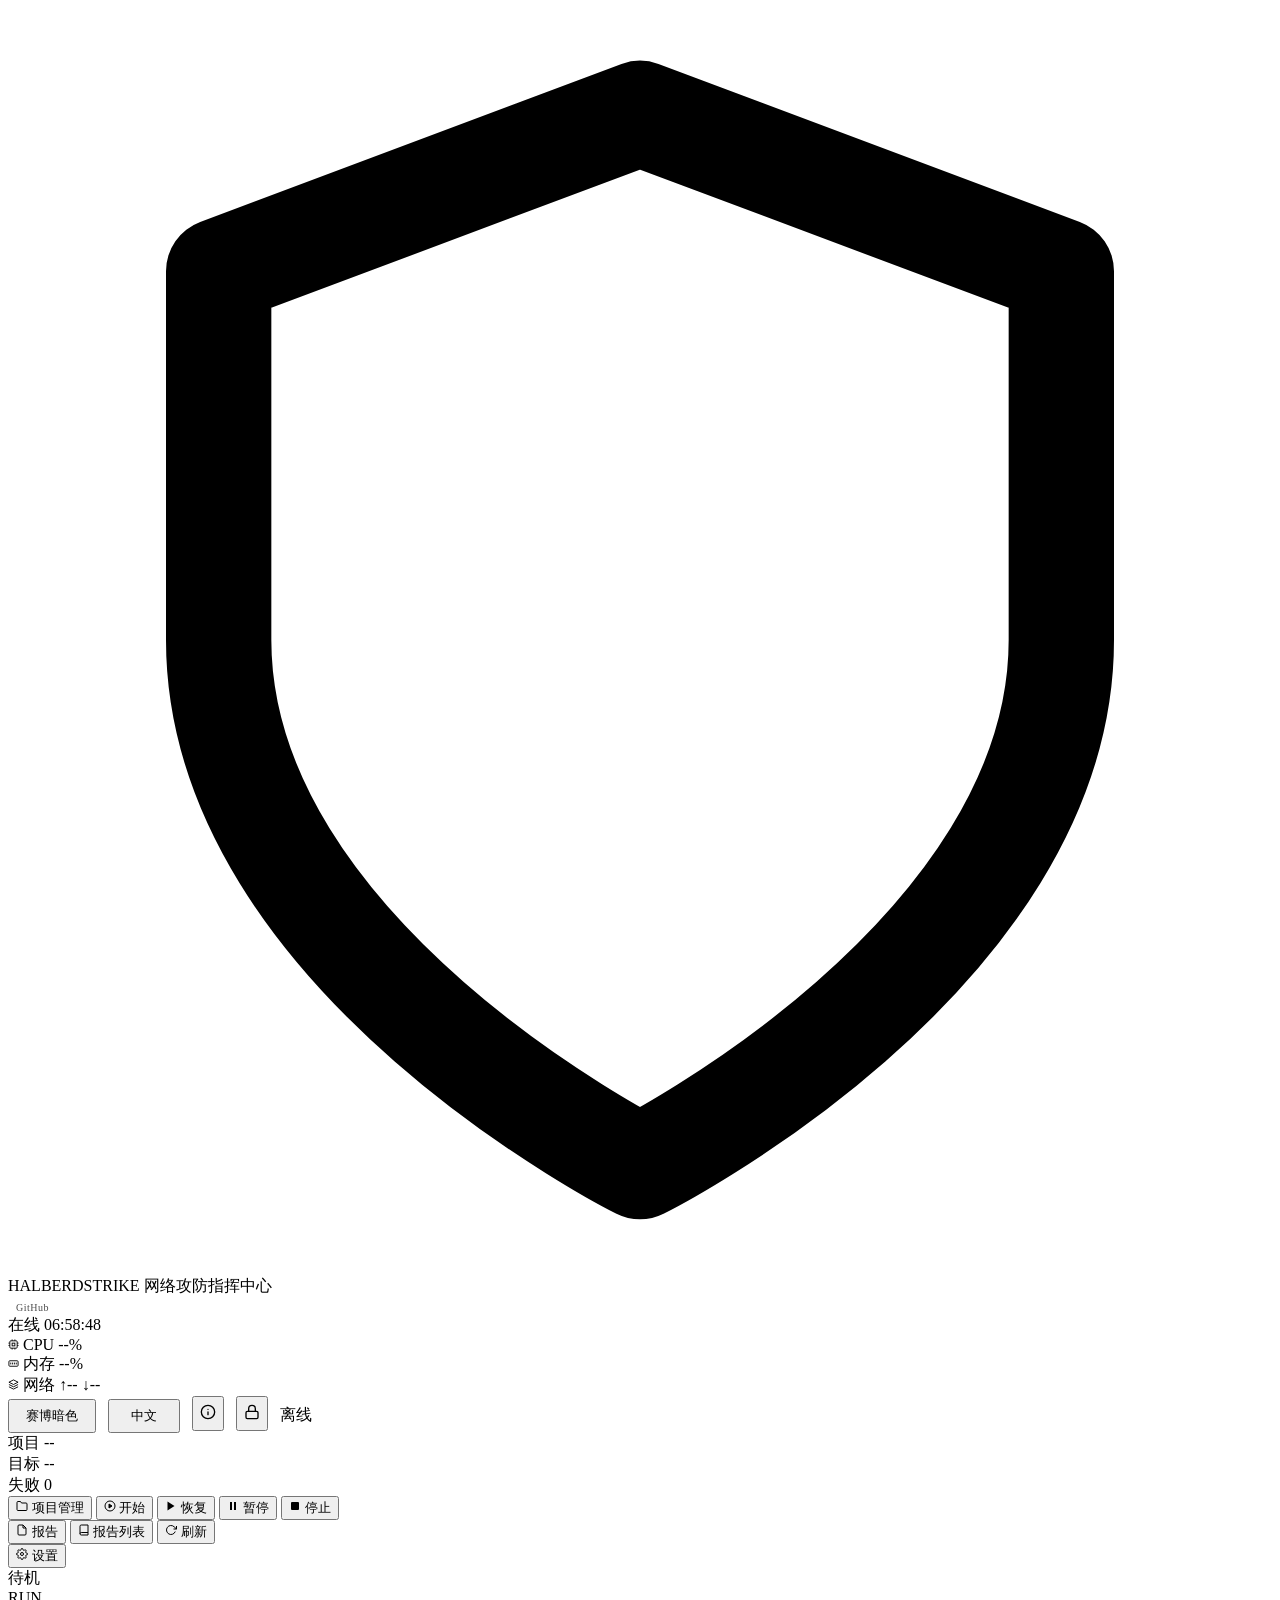
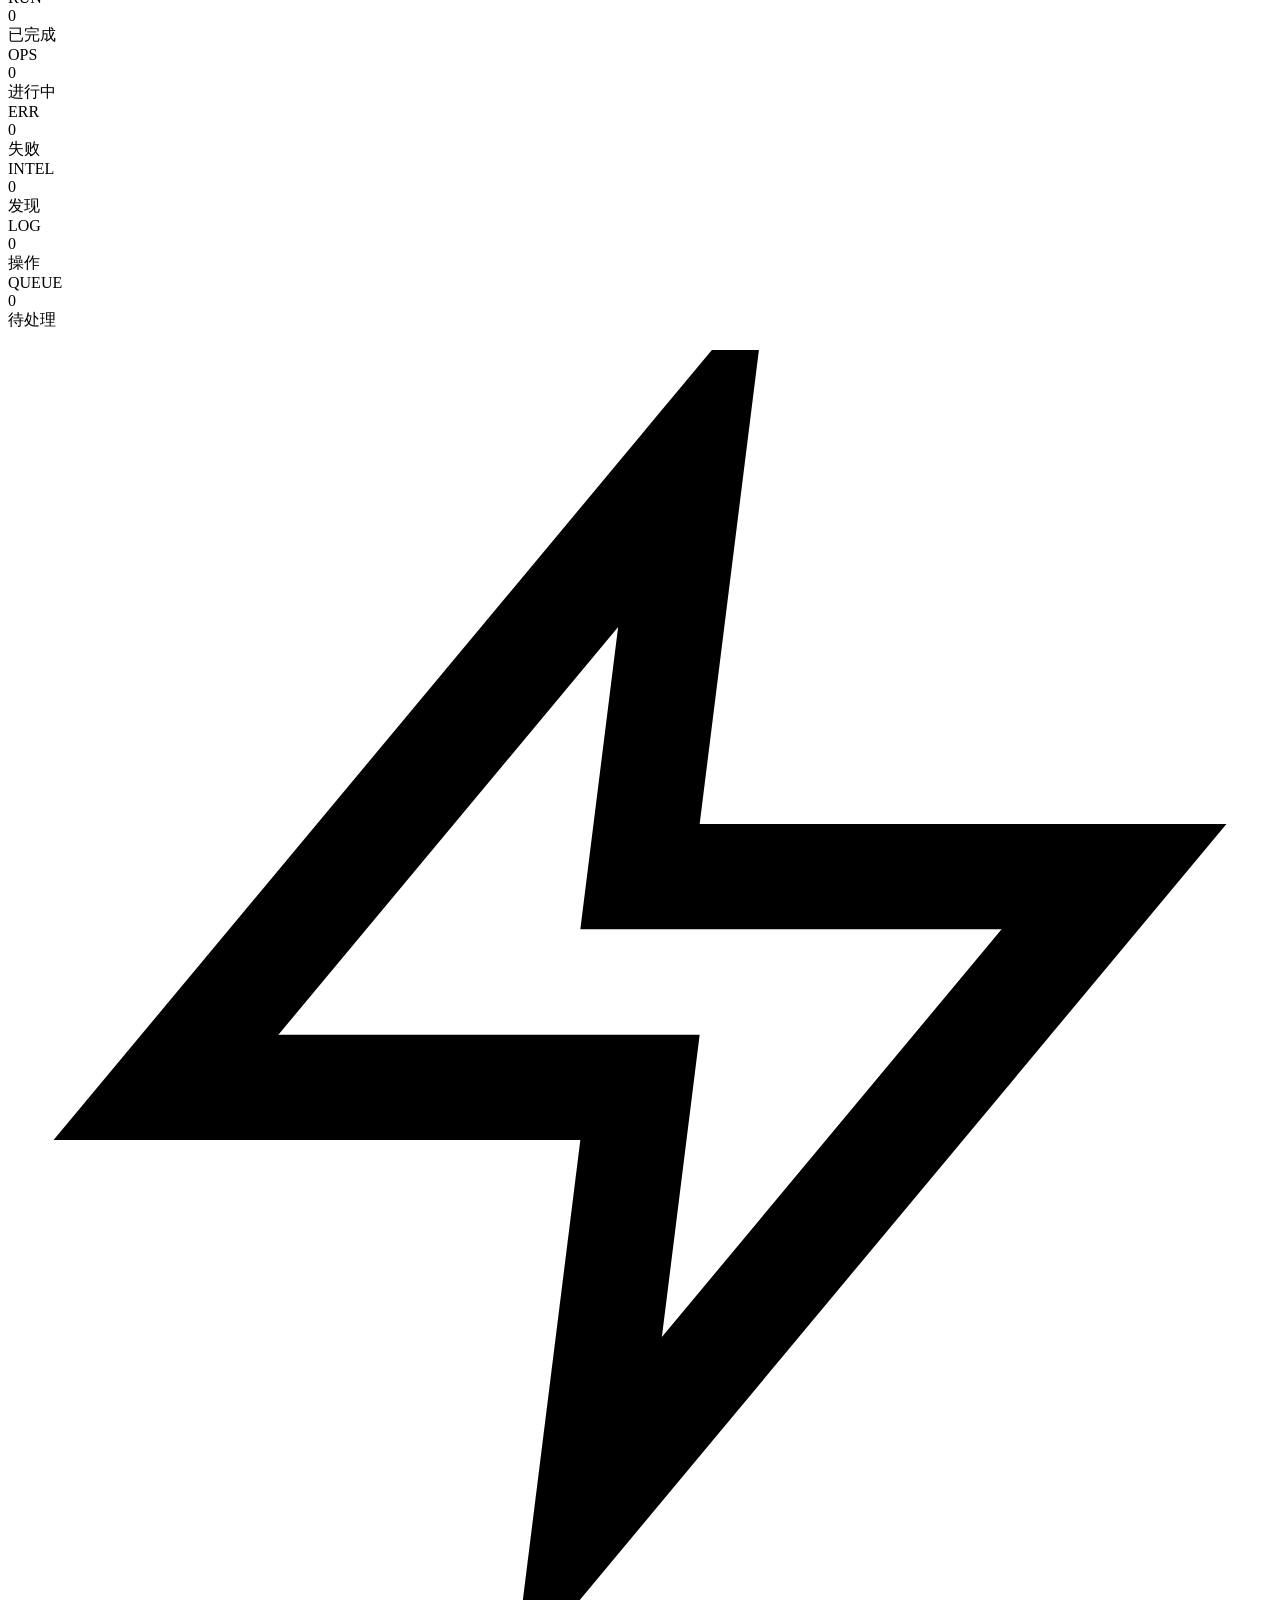
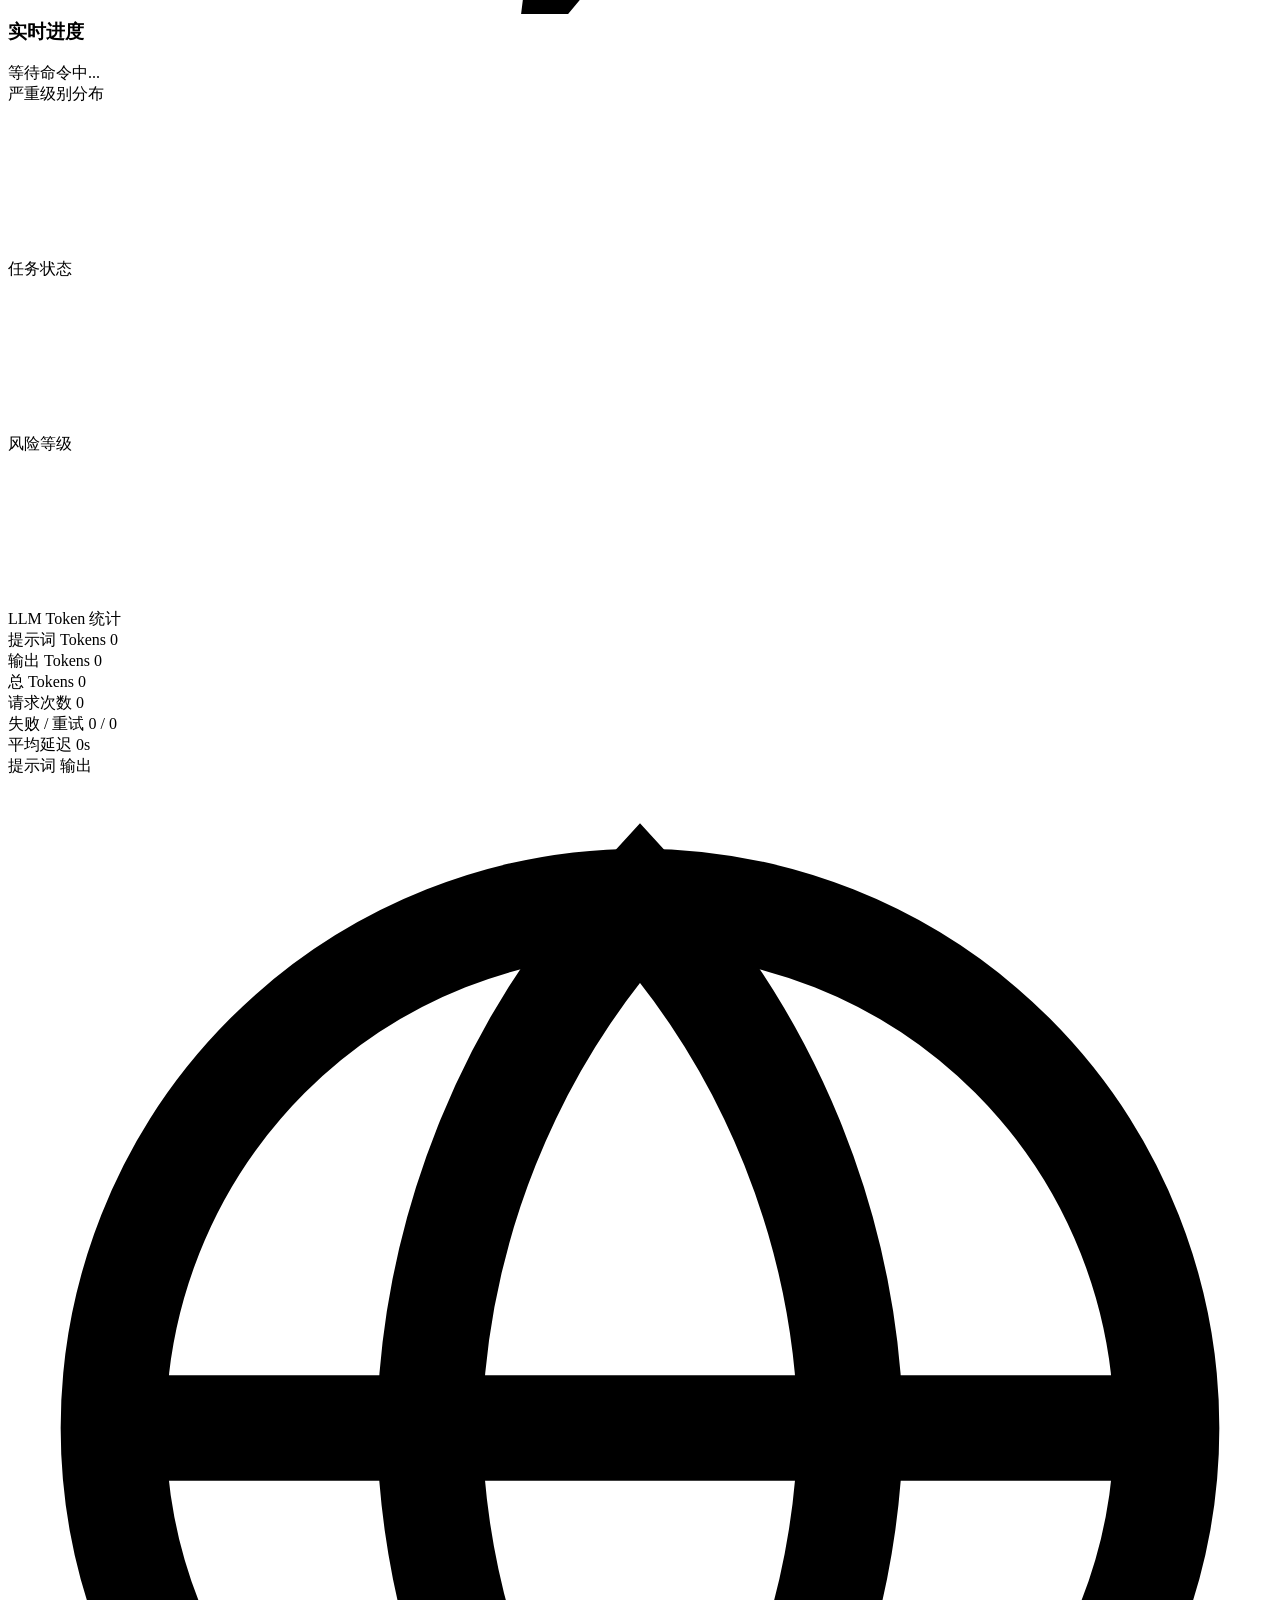
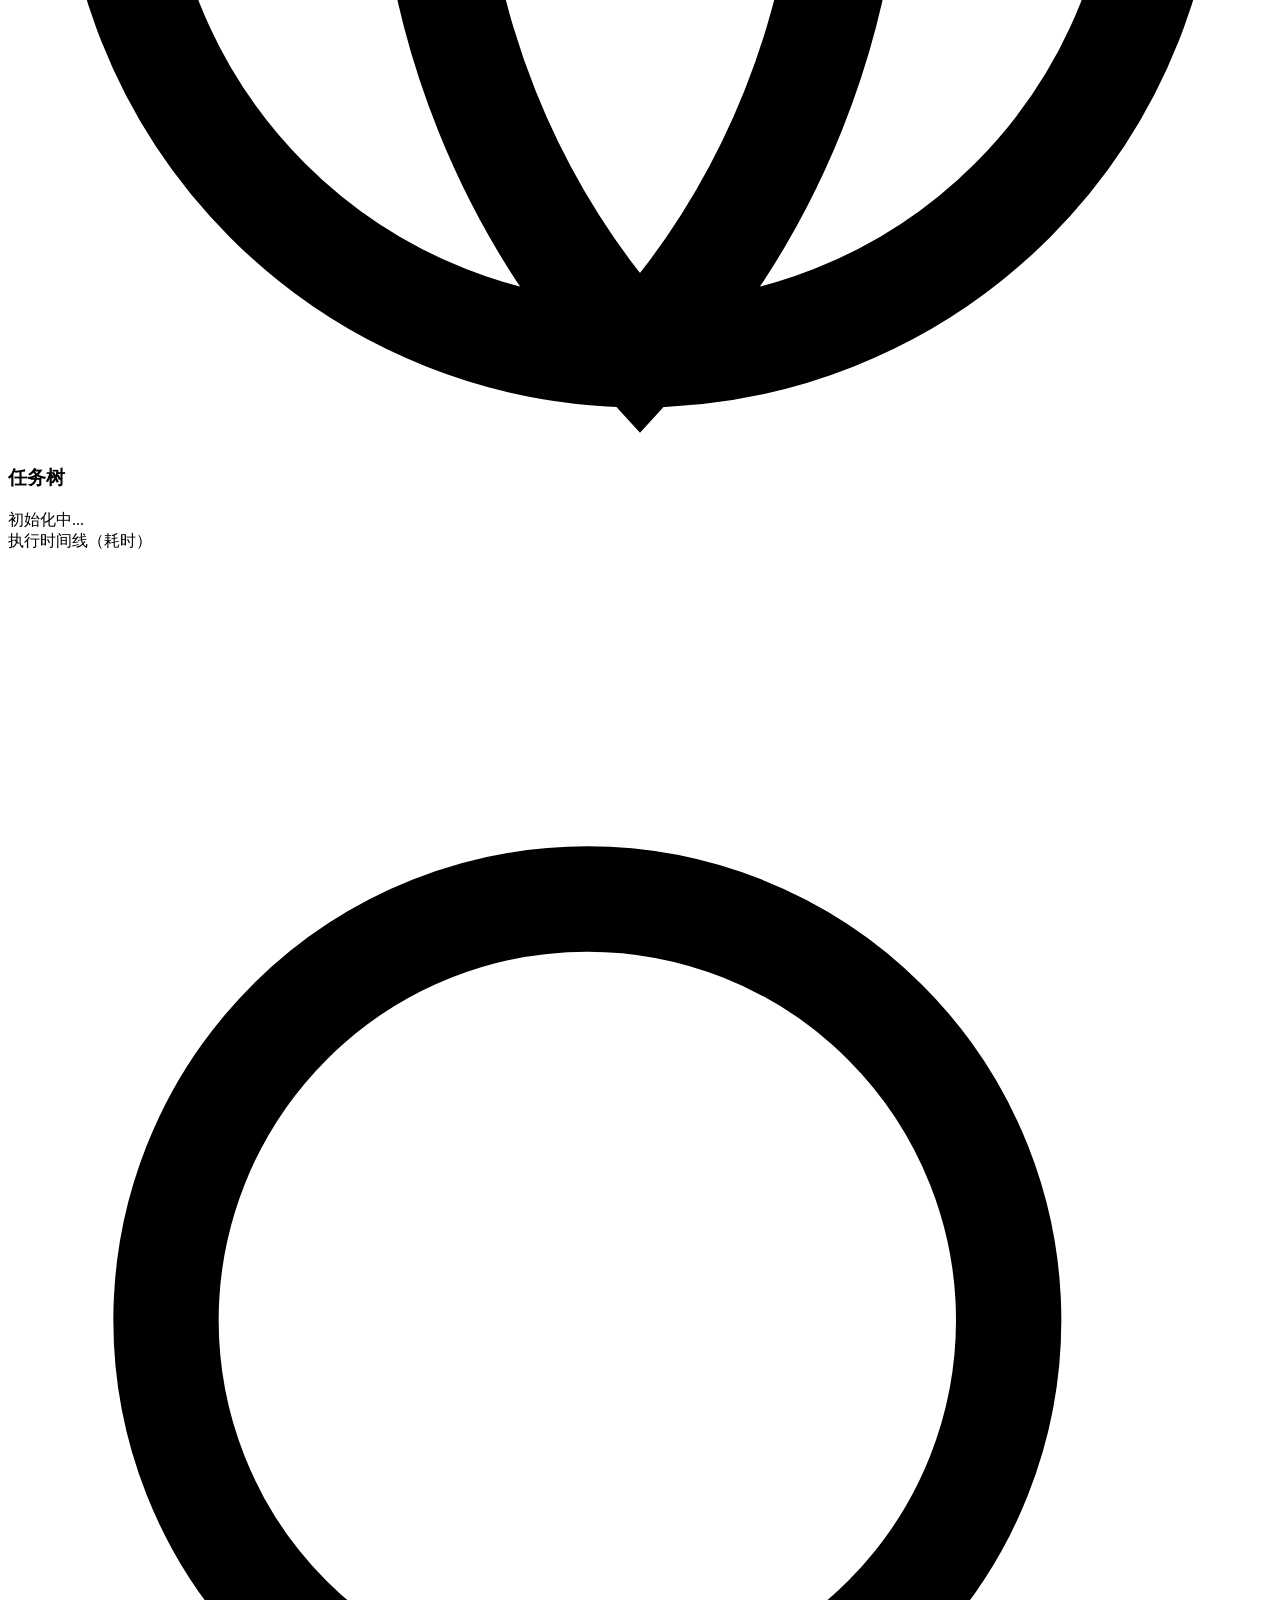
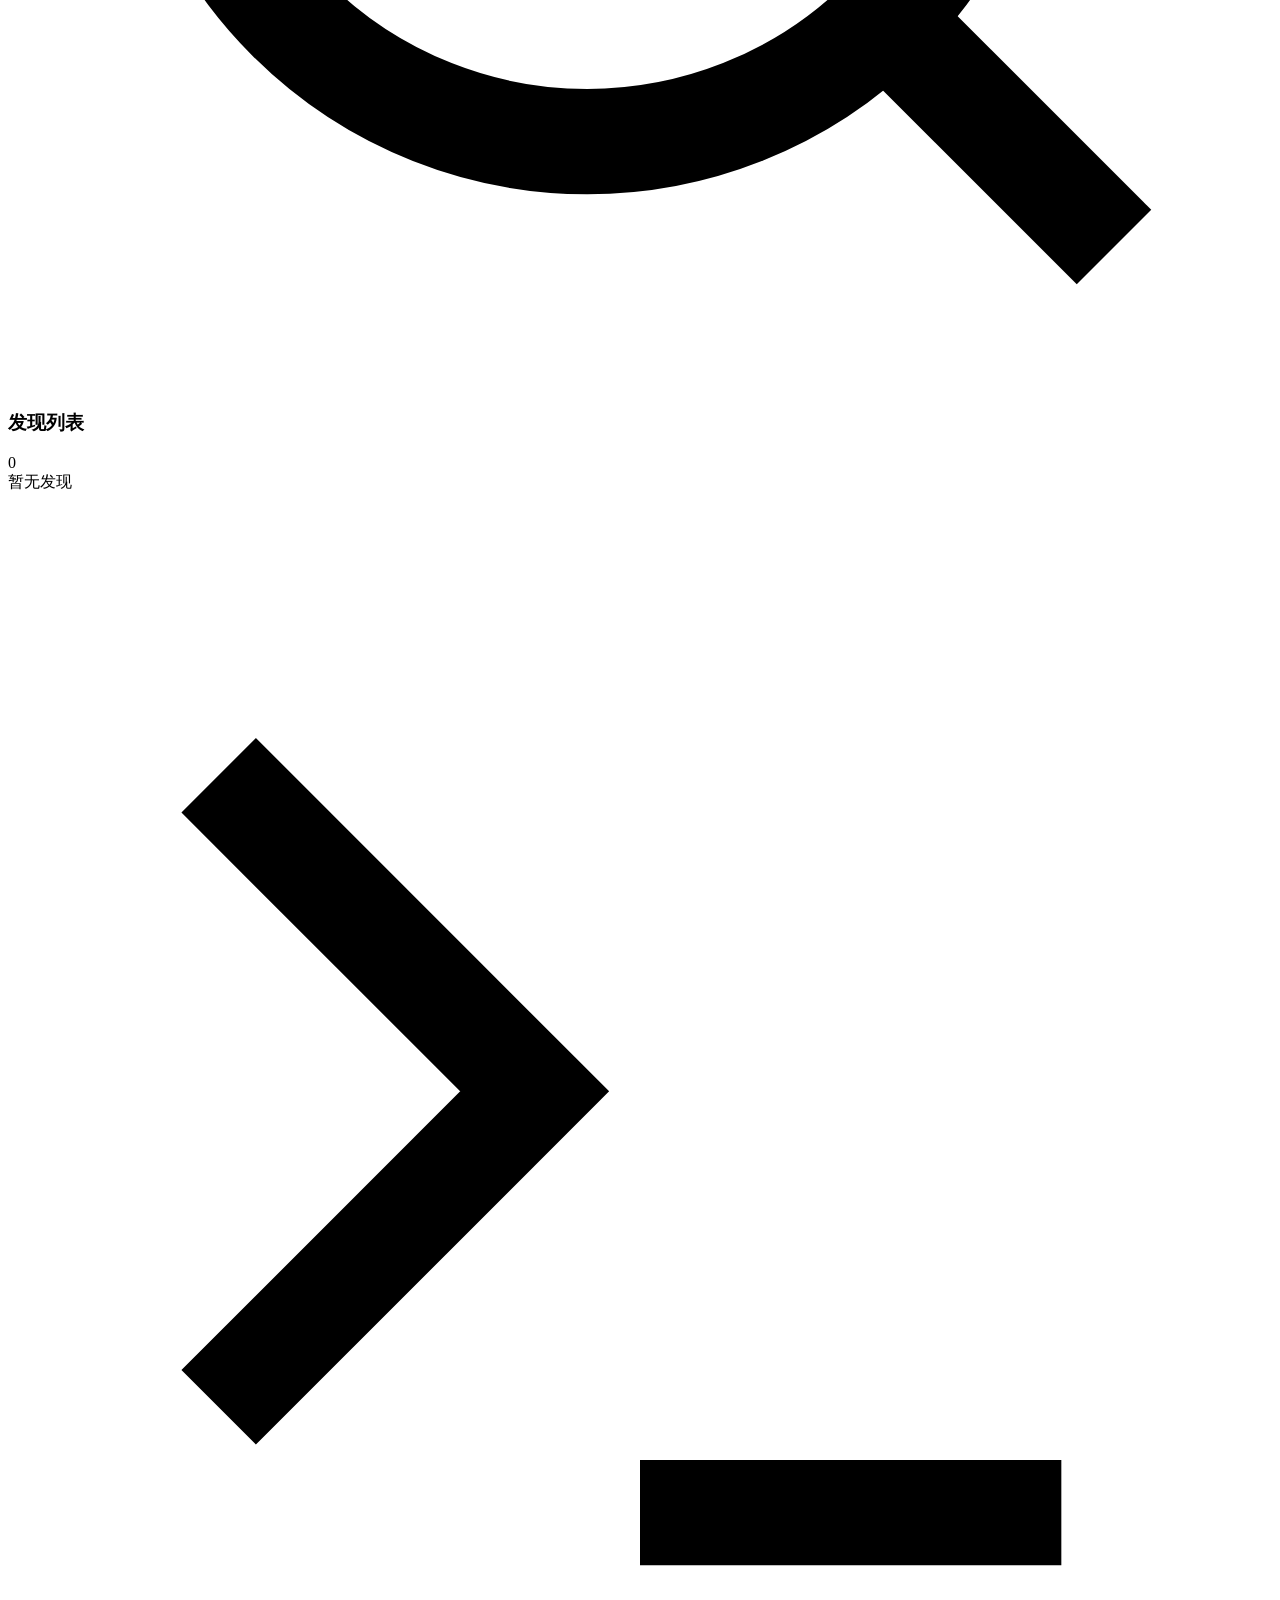
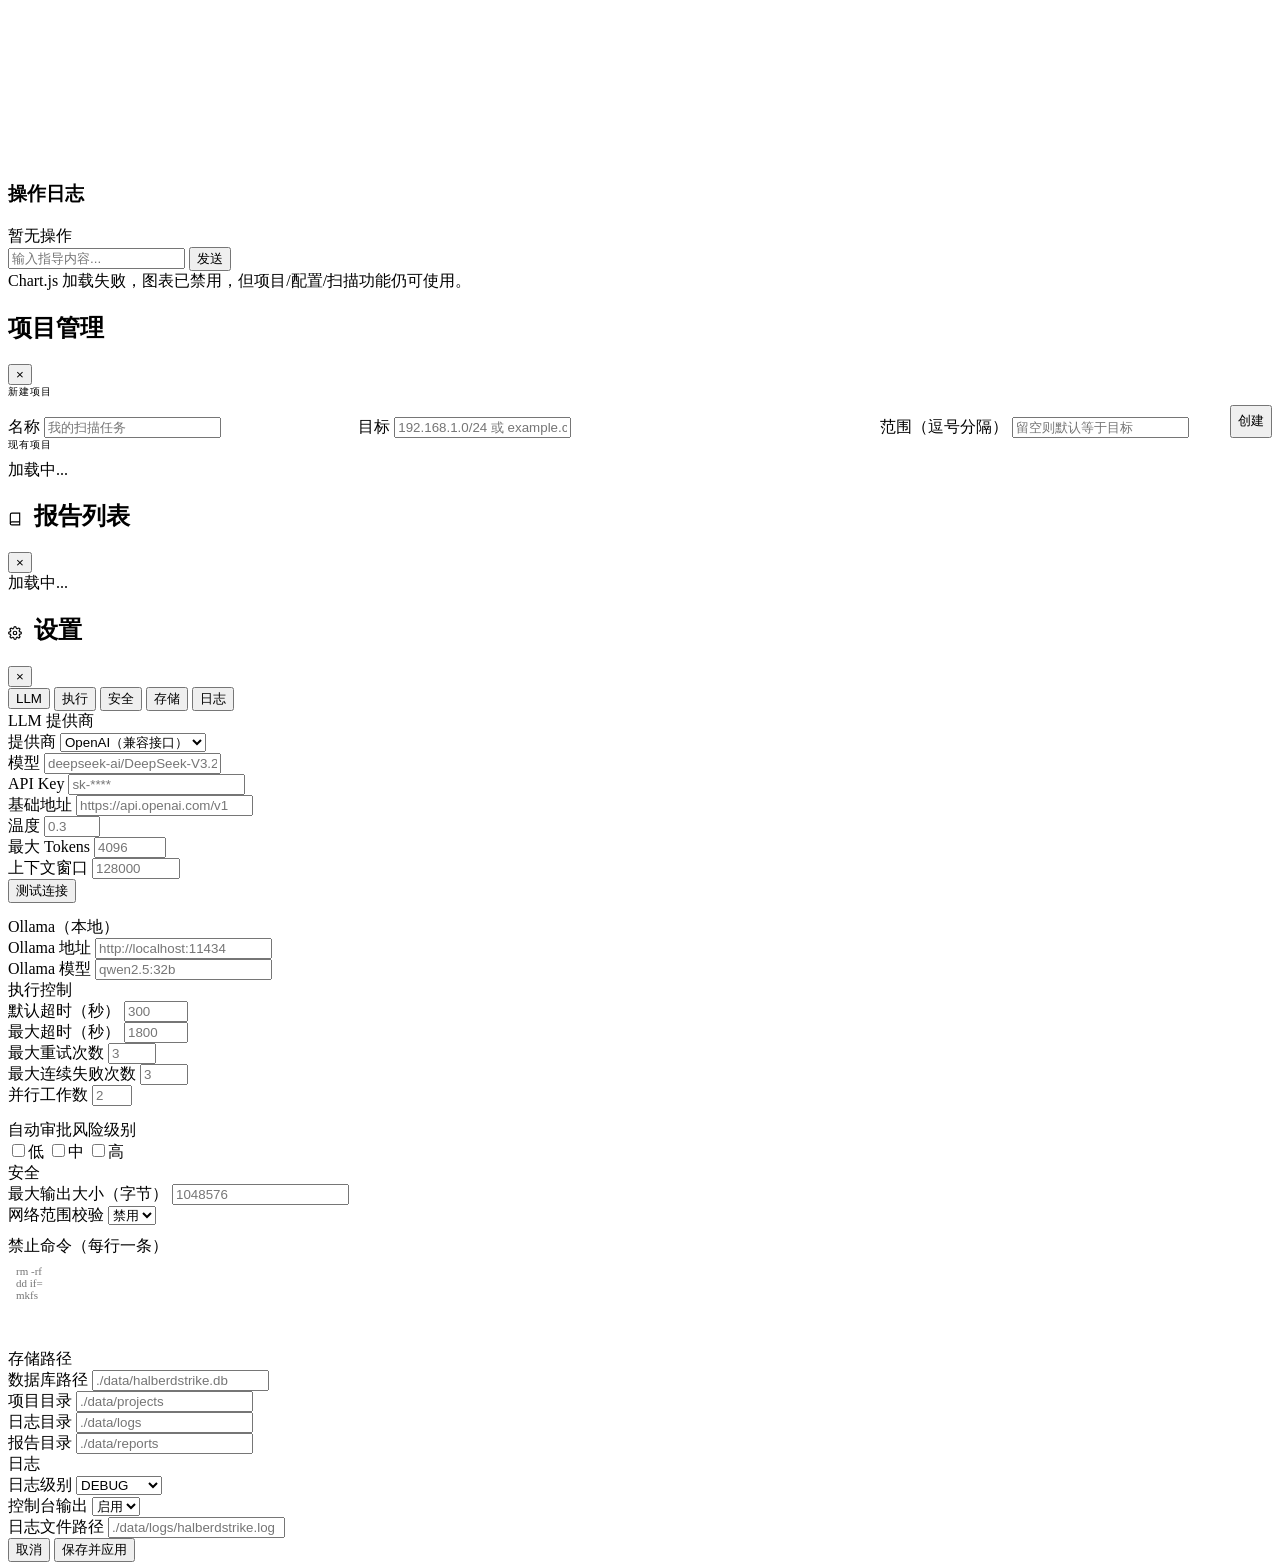
==== commit c7cd3a4f: "Update login, password change, about modal, and fix issues" ====
--- a/src/web/templates/index.html
+++ b/src/web/templates/index.html
@@ -23,7 +23,7 @@
             <span id="brandTitle">HALBERDSTRIKE</span>
             <span class="brand-subtitle" data-i18n-zh="网络攻防指挥中心" data-i18n-en="OFFENSIVE SECURITY COMMAND">网络攻防指挥中心</span>
         </div>
-        <a href="https://github.com" target="_blank" rel="noopener" style="color:var(--accent-cyan);font-size:10px;margin-left:8px;opacity:0.7;text-decoration:none;letter-spacing:0.5px;" onmouseover="this.style.opacity='1'" onmouseout="this.style.opacity='0.7'">GitHub</a>
+        <a href="https://github.com/kuaiyelink/HalberdStrike" target="_blank" rel="noopener" style="color:var(--accent-cyan);font-size:10px;margin-left:8px;opacity:0.7;text-decoration:none;letter-spacing:0.5px;" onmouseover="this.style.opacity='1'" onmouseout="this.style.opacity='0.7'">GitHub</a>
     </div>
     <div class="navbar-center">
         <span class="nav-chip nav-chip-live" data-i18n-zh="在线" data-i18n-en="LIVE">在线</span>
@@ -51,6 +51,12 @@
     <div class="navbar-status">
         <button type="button" class="btn" id="bgModeBtn" onclick="cycleBgMode()" style="margin-right:8px;padding:6px 10px;min-width:88px" title="切换背景主题" data-i18n-title-zh="切换背景主题" data-i18n-title-en="Background theme">背景</button>
         <button class="btn" id="langToggleBtn" onclick="toggleLanguage()" style="margin-right:8px;padding:6px 10px;min-width:72px">中文</button>
+        <button type="button" class="btn btn-about" id="aboutBtn" onclick="toggleAboutModal()" style="margin-right:8px;padding:6px" title="关于" data-i18n-title-zh="关于" data-i18n-title-en="About">
+            <svg width="16" height="16" viewBox="0 0 24 24" fill="none" stroke="currentColor" stroke-width="2" stroke-linecap="round" stroke-linejoin="round"><circle cx="12" cy="12" r="10"/><line x1="12" y1="16" x2="12" y2="12"/><line x1="12" y1="8" x2="12.01" y2="8"/></svg>
+        </button>
+        <button type="button" class="btn btn-about" id="changePwdBtn" onclick="toggleChangePwdModal()" style="margin-right:8px;padding:6px" title="修改密码" data-i18n-title-zh="修改密码" data-i18n-title-en="Change Password">
+            <svg width="16" height="16" viewBox="0 0 24 24" fill="none" stroke="currentColor" stroke-width="2" stroke-linecap="round" stroke-linejoin="round"><rect x="3" y="11" width="18" height="11" rx="2" ry="2"/><path d="M7 11V7a5 5 0 0 1 10 0v4"/></svg>
+        </button>
         <span id="statusBadge" class="status-badge stopped">OFFLINE</span>
         <div id="connectionDot" class="connection-dot disconnected" title="SSE 连接" data-i18n-title-zh="SSE 连接" data-i18n-title-en="SSE"></div>
     </div>
@@ -362,6 +368,11 @@
                         <label data-i18n-zh="提供商" data-i18n-en="Provider">提供商</label>
                         <select id="cfg_llm_provider">
                             <option value="openai" data-i18n-zh="OpenAI（兼容接口）" data-i18n-en="OpenAI (Compatible)">OpenAI（兼容接口）</option>
+                            <option value="deepseek" data-i18n-zh="DeepSeek" data-i18n-en="DeepSeek">DeepSeek</option>
+                            <option value="zhipu" data-i18n-zh="智谱 GLM" data-i18n-en="Zhipu GLM">智谱 GLM</option>
+                            <option value="tencent" data-i18n-zh="腾讯混元" data-i18n-en="Tencent Hunyuan">腾讯混元</option>
+                            <option value="aliyun" data-i18n-zh="阿里通义千问" data-i18n-en="Alibaba Qwen">阿里通义千问</option>
+                            <option value="baidu" data-i18n-zh="百度文心一言" data-i18n-en="Baidu Wenxin">百度文心一言</option>
                             <option value="ollama" data-i18n-zh="Ollama（本地）" data-i18n-en="Ollama (Local)">Ollama（本地）</option>
                         </select>
                     </div>
@@ -1574,6 +1585,8 @@
         document.getElementById('cfg_ollama_base_url').value = ollama.base_url || 'http://localhost:11434';
         document.getElementById('cfg_ollama_model').value = ollama.model || '';
 
+        setupProviderChangeHandler();
+
         // Execution
         document.getElementById('cfg_exec_default_timeout').value = exec.default_timeout ?? 300;
         document.getElementById('cfg_exec_max_timeout').value = exec.max_timeout ?? 1800;
@@ -1684,6 +1697,49 @@
     };
 }
 
+const PROVIDER_CONFIGS = {
+    openai: {
+        model: 'gpt-4o',
+        base_url: 'https://api.openai.com/v1'
+    },
+    deepseek: {
+        model: 'deepseek-v4-pro',
+        base_url: 'https://api.deepseek.com/v1'
+    },
+    zhipu: {
+        model: 'glm-4.7-flash',
+        base_url: 'https://open.bigmodel.cn/api/paas/v4/'
+    },
+    tencent: {
+        model: 'hunyuan-4.0-plus',
+        base_url: 'https://hunyuan.tencentcloudapi.com/v1/agent/completions'
+    },
+    aliyun: {
+        model: 'qwen3-plus',
+        base_url: 'https://dashscope.aliyuncs.com/compatible-mode/v1'
+    },
+    baidu: {
+        model: 'ernie-4.0-turbo',
+        base_url: 'https://aip.baidubce.com/rpc/2.0/ai_custom/v1/wenxinworkshop/chat/ernie-4.0-turbo'
+    },
+    ollama: {
+        model: 'qwen2.5:32b',
+        base_url: 'http://localhost:11434/v1'
+    }
+};
+
+function setupProviderChangeHandler() {
+    const providerSelect = document.getElementById('cfg_llm_provider');
+    providerSelect.addEventListener('change', function() {
+        const provider = this.value;
+        const config = PROVIDER_CONFIGS[provider];
+        if (config) {
+            document.getElementById('cfg_llm_model').value = config.model;
+            document.getElementById('cfg_llm_base_url').value = config.base_url;
+        }
+    });
+}
+
 async function testLlmConnection() {
     const statusEl = document.getElementById('llmTestStatus');
     const btn = document.getElementById('btnTestLlm');
@@ -1753,6 +1809,188 @@
 if (!hasChartJs) {
     toast('Chart.js 加载失败，图表已禁用，但项目/配置/扫描功能仍可使用。', 'error');
 }
+
+// ── 关于弹窗 ──
+const aboutModal = document.createElement('div');
+aboutModal.id = 'aboutModal';
+aboutModal.className = 'modal-overlay';
+aboutModal.style.display = 'none';
+aboutModal.innerHTML = `
+    <div class="modal-content about-modal">
+        <div class="hud-corner hud-corner-tl"></div>
+        <div class="hud-corner hud-corner-tr"></div>
+        <div class="hud-corner hud-corner-bl"></div>
+        <div class="hud-corner hud-corner-br"></div>
+        <div class="modal-header">
+            <div class="modal-title">
+                <span style="font-size:24px;margin-right:8px;">⚔️</span>
+                <span>关于 HalberdStrike</span>
+            </div>
+            <button class="modal-close" onclick="toggleAboutModal()">
+                <svg width="16" height="16" viewBox="0 0 24 24" fill="none" stroke="currentColor" stroke-width="2"><line x1="18" y1="6" x2="6" y2="18"/><line x1="6" y1="6" x2="18" y2="18"/></svg>
+            </button>
+        </div>
+        <div class="modal-body">
+            <div class="about-info">
+                <div class="about-row">
+                    <span class="about-label">软件名称</span>
+                    <span class="about-value">HalberdStrike</span>
+                </div>
+                <div class="about-row">
+                    <span class="about-label">版本</span>
+                    <span class="about-value">v1.0</span>
+                </div>
+                <div class="about-row">
+                    <span class="about-label">开发者</span>
+                    <span class="about-value">佚名实验室</span>
+                </div>
+                <div class="about-row">
+                    <span class="about-label">开发单位</span>
+                    <a href="https://www.ky.link" target="_blank" class="about-link">快页信息技术有限公司</a>
+                </div>
+            </div>
+            <div class="about-footer">
+                <p>基于 PenTestGPT 思想，由大语言模型驱动的端到端自动化渗透测试系统</p>
+            </div>
+        </div>
+        <div class="modal-footer">
+            <button class="btn" onclick="toggleAboutModal()">关闭</button>
+        </div>
+    </div>
+`;
+document.body.appendChild(aboutModal);
+
+function toggleAboutModal() {
+    if (aboutModal.classList.contains('show')) {
+        aboutModal.classList.remove('show');
+        setTimeout(() => aboutModal.style.display = 'none', 300);
+    } else {
+        aboutModal.style.display = 'flex';
+        setTimeout(() => aboutModal.classList.add('show'), 10);
+    }
+}
+
+aboutModal.addEventListener('click', (e) => {
+    if (e.target === aboutModal) toggleAboutModal();
+});
+
+// ── 修改密码弹窗 ──
+const changePwdModal = document.createElement('div');
+changePwdModal.id = 'changePwdModal';
+changePwdModal.className = 'modal-overlay';
+changePwdModal.style.display = 'none';
+changePwdModal.innerHTML = `
+    <div class="modal-content change-pwd-modal">
+        <div class="hud-corner hud-corner-tl"></div>
+        <div class="hud-corner hud-corner-tr"></div>
+        <div class="hud-corner hud-corner-bl"></div>
+        <div class="hud-corner hud-corner-br"></div>
+        <div class="modal-header">
+            <div class="modal-title">
+                <span style="font-size:20px;margin-right:8px;">🔐</span>
+                <span>修改密码</span>
+            </div>
+            <button class="modal-close" onclick="toggleChangePwdModal()">
+                <svg width="16" height="16" viewBox="0 0 24 24" fill="none" stroke="currentColor" stroke-width="2"><line x1="18" y1="6" x2="6" y2="18"/><line x1="6" y1="6" x2="18" y2="18"/></svg>
+            </button>
+        </div>
+        <div class="modal-body">
+            <div class="form-group">
+                <label class="form-label">当前密码</label>
+                <input type="password" class="form-input" id="currentPwd" placeholder="请输入当前密码">
+                <div class="error-message" id="currentPwdError"></div>
+            </div>
+            <div class="form-group">
+                <label class="form-label">新密码</label>
+                <input type="password" class="form-input" id="newPwd" placeholder="请输入新密码">
+                <div class="error-message" id="newPwdError"></div>
+            </div>
+            <div class="form-group">
+                <label class="form-label">确认新密码</label>
+                <input type="password" class="form-input" id="confirmPwd" placeholder="请再次输入新密码">
+                <div class="error-message" id="confirmPwdError"></div>
+            </div>
+        </div>
+        <div class="modal-footer">
+            <button class="btn" onclick="toggleChangePwdModal()">取消</button>
+            <button class="btn btn-primary" onclick="changePassword()">确认修改</button>
+        </div>
+    </div>
+`;
+document.body.appendChild(changePwdModal);
+
+function toggleChangePwdModal() {
+    if (changePwdModal.classList.contains('show')) {
+        changePwdModal.classList.remove('show');
+        setTimeout(() => changePwdModal.style.display = 'none', 300);
+    } else {
+        changePwdModal.style.display = 'flex';
+        document.getElementById('currentPwd').value = '';
+        document.getElementById('newPwd').value = '';
+        document.getElementById('confirmPwd').value = '';
+        document.getElementById('currentPwdError').classList.remove('show');
+        document.getElementById('newPwdError').classList.remove('show');
+        document.getElementById('confirmPwdError').classList.remove('show');
+        setTimeout(() => changePwdModal.classList.add('show'), 10);
+    }
+}
+
+changePwdModal.addEventListener('click', (e) => {
+    if (e.target === changePwdModal) toggleChangePwdModal();
+});
+
+async function changePassword() {
+    const currentPwd = document.getElementById('currentPwd').value.trim();
+    const newPwd = document.getElementById('newPwd').value.trim();
+    const confirmPwd = document.getElementById('confirmPwd').value.trim();
+    
+    document.getElementById('currentPwdError').classList.remove('show');
+    document.getElementById('newPwdError').classList.remove('show');
+    document.getElementById('confirmPwdError').classList.remove('show');
+    
+    if (!currentPwd) {
+        document.getElementById('currentPwdError').textContent = '请输入当前密码';
+        document.getElementById('currentPwdError').classList.add('show');
+        return;
+    }
+    
+    if (!newPwd) {
+        document.getElementById('newPwdError').textContent = '请输入新密码';
+        document.getElementById('newPwdError').classList.add('show');
+        return;
+    }
+    
+    if (newPwd.length < 6) {
+        document.getElementById('newPwdError').textContent = '新密码长度至少为6位';
+        document.getElementById('newPwdError').classList.add('show');
+        return;
+    }
+    
+    if (newPwd !== confirmPwd) {
+        document.getElementById('confirmPwdError').textContent = '两次输入的密码不一致';
+        document.getElementById('confirmPwdError').classList.add('show');
+        return;
+    }
+    
+    try {
+        const resp = await fetch('/api/change_password', {
+            method: 'POST',
+            headers: { 'Content-Type': 'application/json' },
+            body: JSON.stringify({ old_password: currentPwd, new_password: newPwd })
+        });
+        const data = await resp.json();
+        
+        if (data.ok) {
+            toast('密码修改成功！', 'success');
+            toggleChangePwdModal();
+        } else {
+            document.getElementById('currentPwdError').textContent = data.message || '修改失败';
+            document.getElementById('currentPwdError').classList.add('show');
+        }
+    } catch (err) {
+        toast('网络请求失败，请重试', 'error');
+    }
+}
 </script>
 </body>
 </html>
